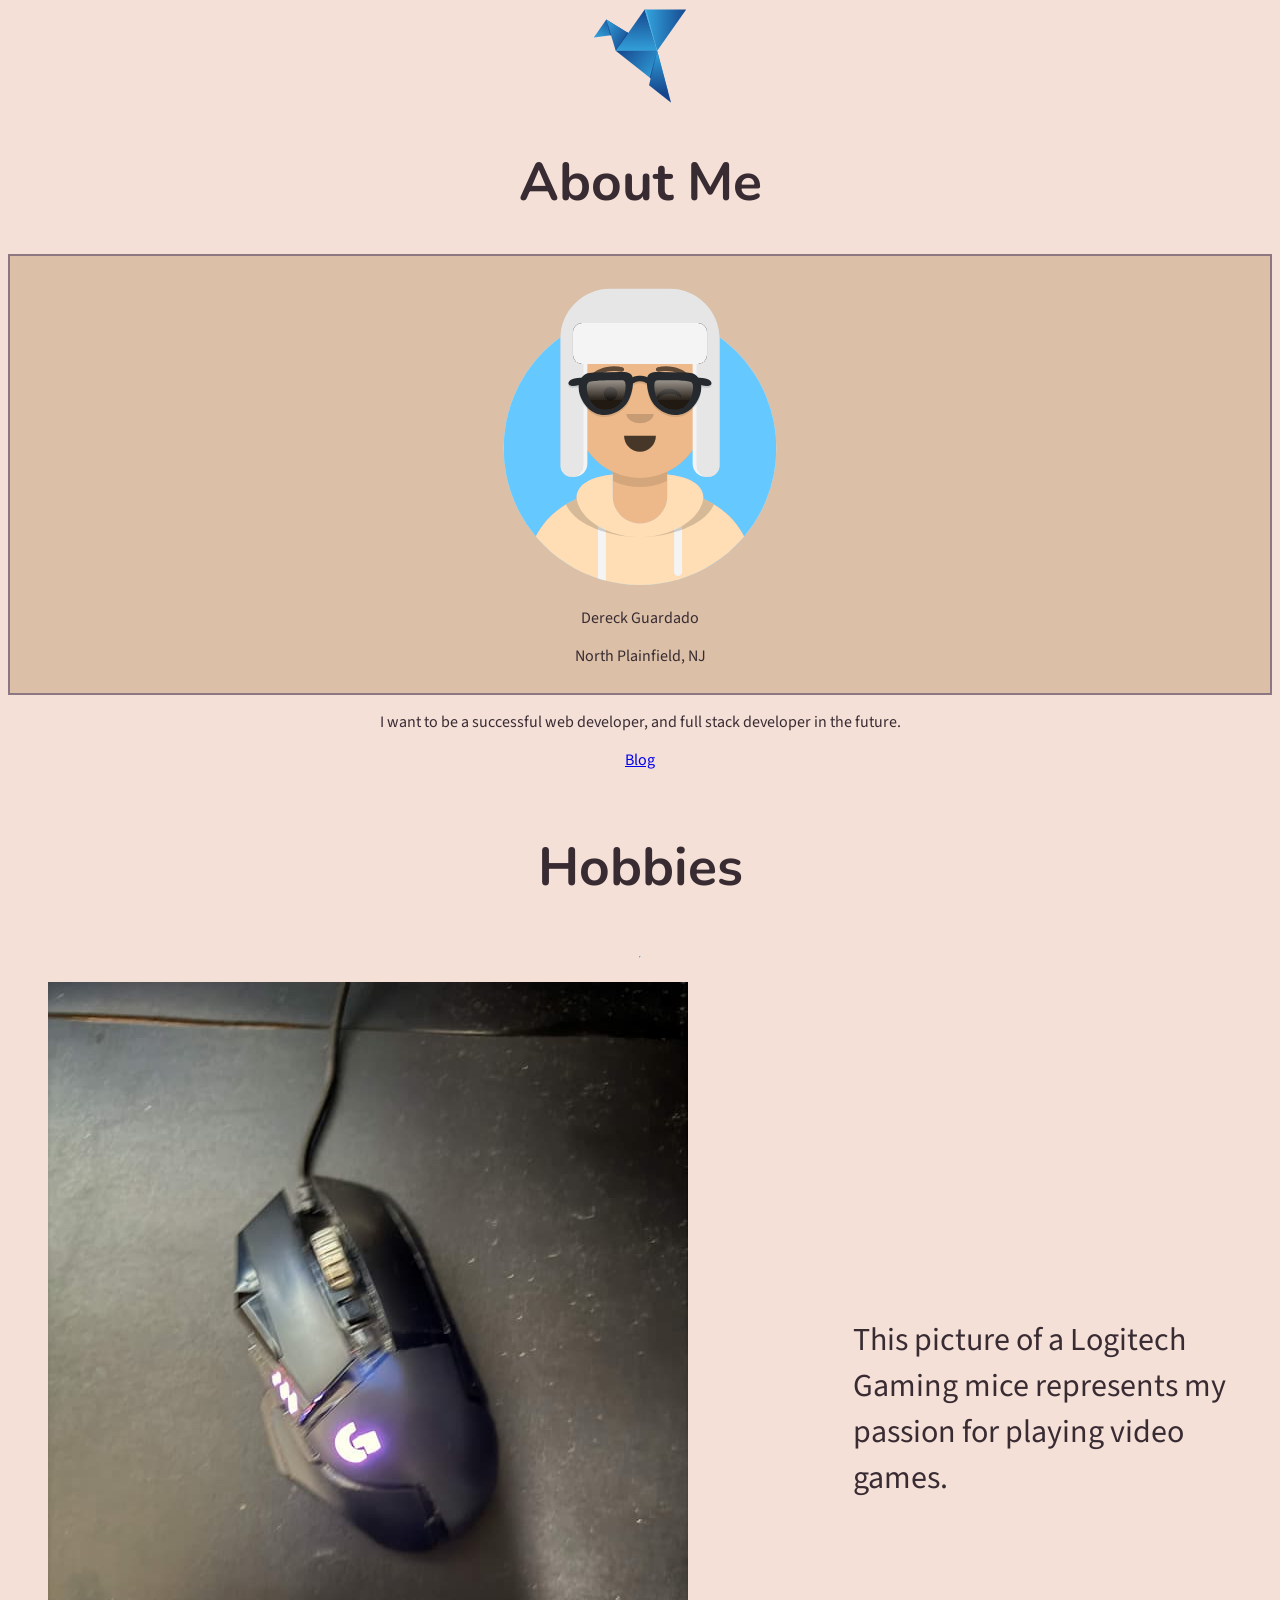
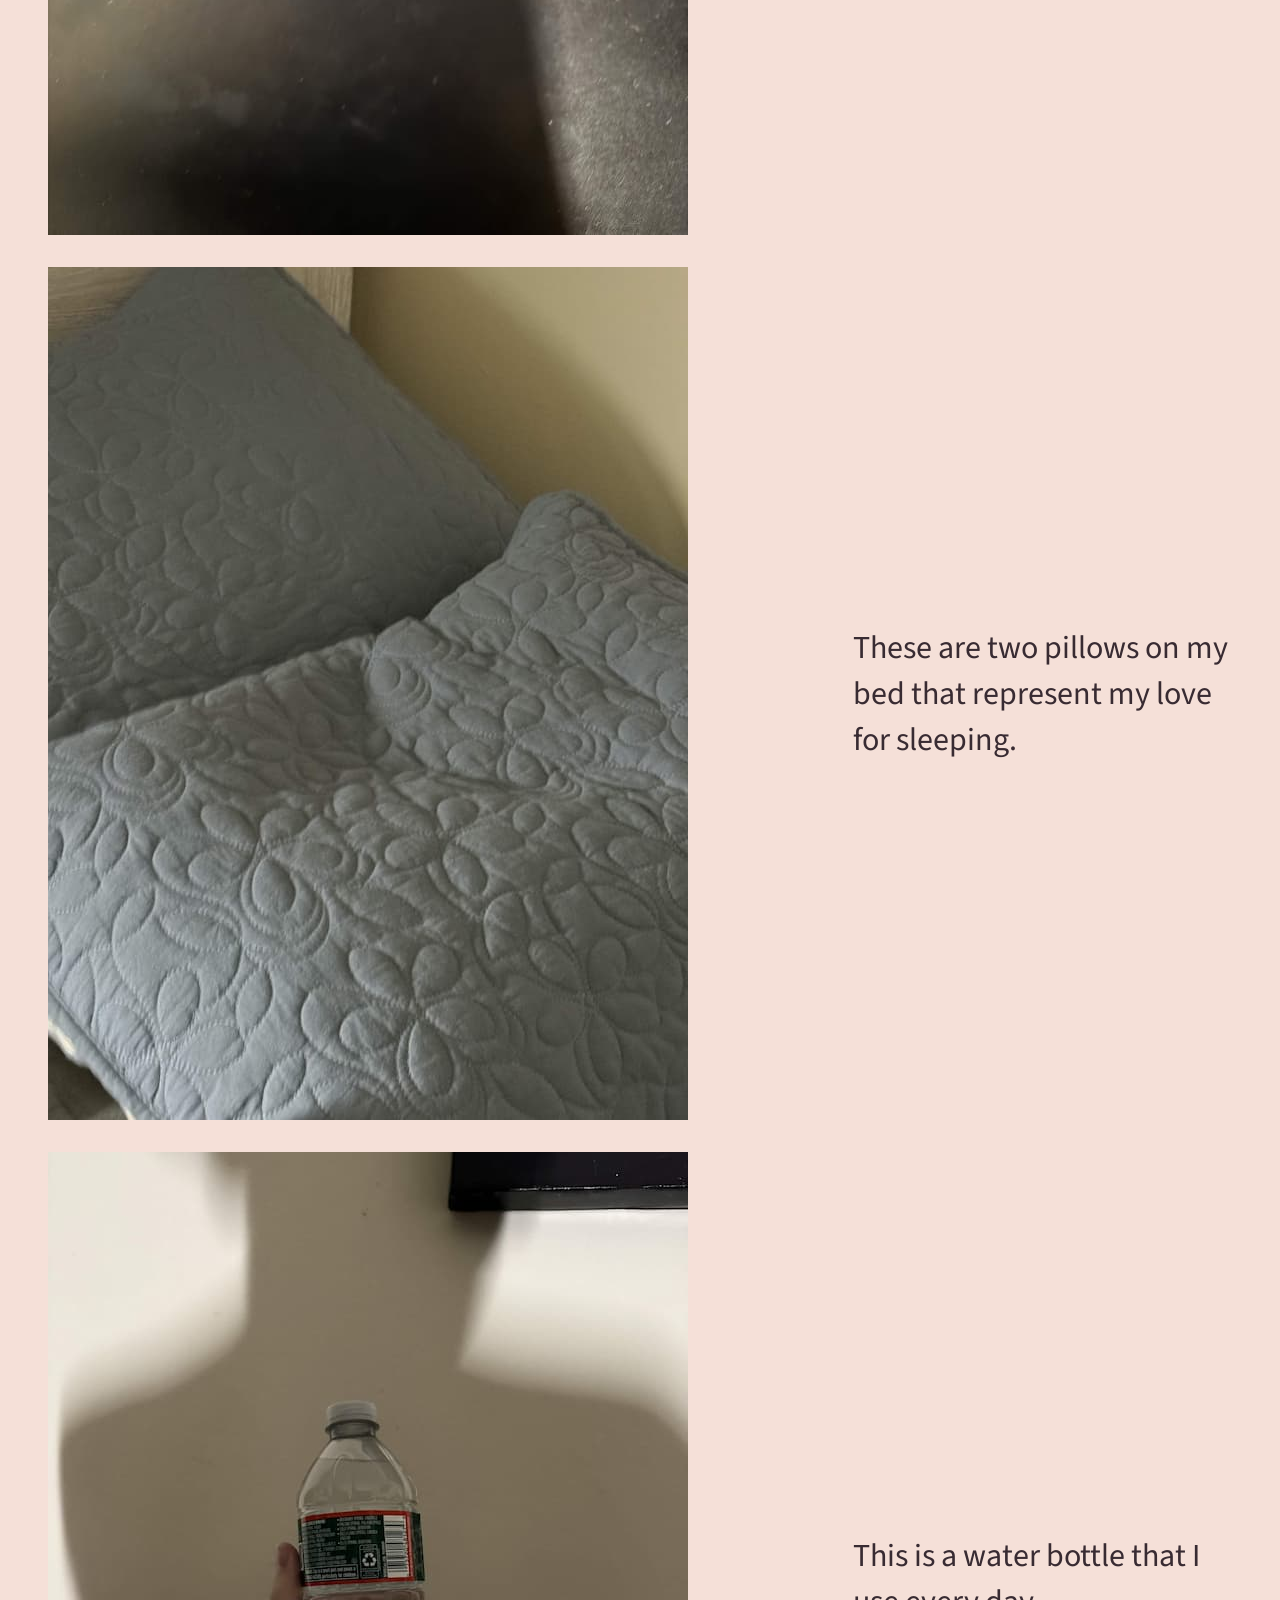
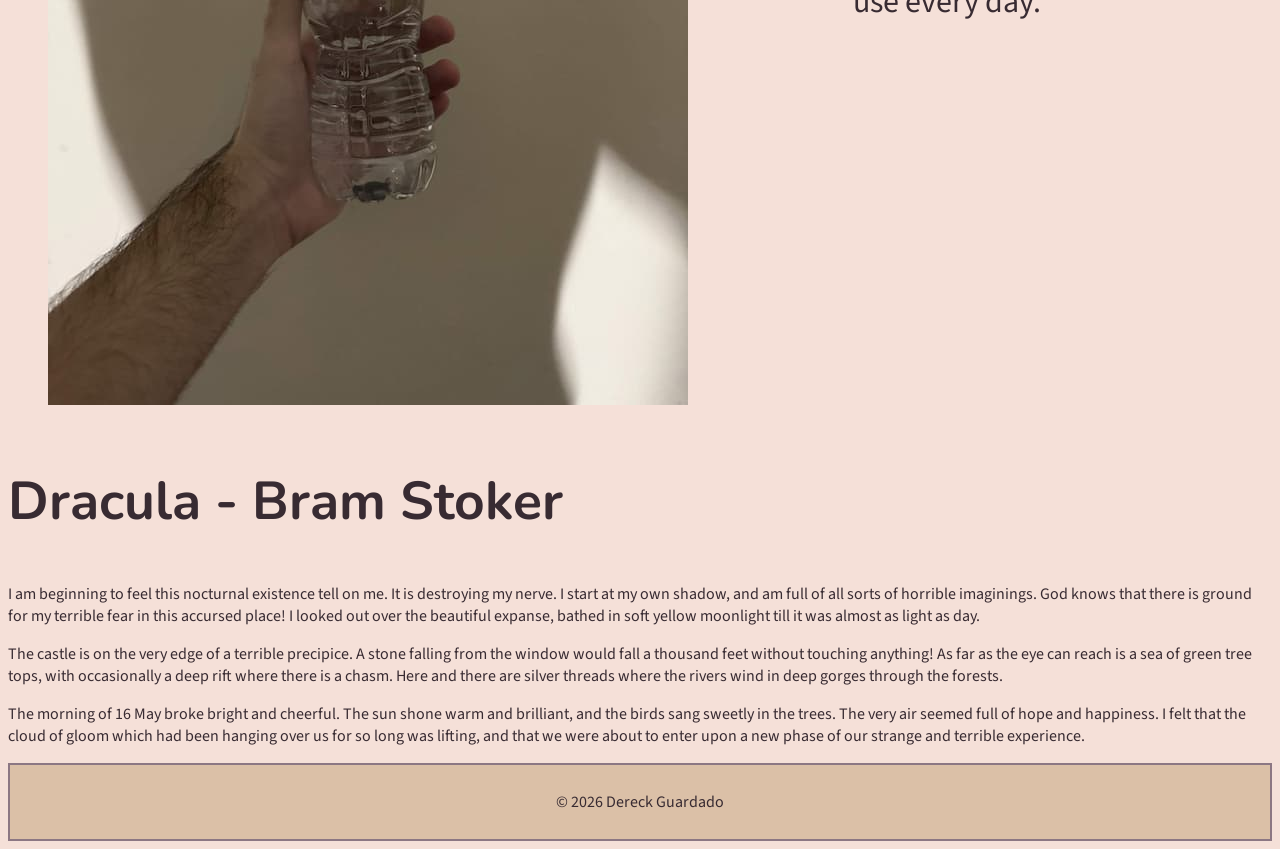
==== index.html @ 28b00887 "centering media" ====
<!doctype html>
<html lang="en">
  <head>
    <meta charset="UTF-8" />
    <meta name="viewport" content="width=device-width, initial-scale=1.0" />
    <title>About Me</title>
    <link rel="preconnect" href="https://fonts.googleapis.com" />
    <link rel="preconnect" href="https://fonts.gstatic.com" crossorigin />
    <link href="https://fonts.googleapis.com/css2?family=Nunito:ital,wght@0,200..1000;1,200..1000&family=Source+Sans+3:ital,wght@0,200..900;1,200..900&display=swap" rel="stylesheet" />
    <link rel="stylesheet" href="./css/style.css" />
  </head>
  <body>
    <header>
      <img src="./img/blue-bird-logo-96.svg" alt="Blue origami logo" />
      <h1>About Me</h1>
    </header>
    <main>
      <section id="hero">
        <div>
          <img src="./img/avataaars.svg" alt="Avatar picture of me" />
          <p>Dereck Guardado</p>
          <p>North Plainfield, NJ</p>
        </div>
      </section>
      <section id="bio">
        <div>
          <p>I want to be a successful web developer, and full stack developer in the future.</p>
          <p><a href="#">Blog</a></p>
        </div>
      </section>
      <section id="hobbies">
        <h2>Hobbies</h2>
        <hr />
        <figure>
          <img src="/img/gaming-mice-640w.jpg" alt="Gaming mice" />
          <figcaption>This picture of a Logitech Gaming mice represents my passion for playing video games.</figcaption>
        </figure>
        <figure>
          <img src="/img/two-pillows-640w.jpg" alt="Two pillows" />
          <figcaption>These are two pillows on my bed that represent my love for sleeping.</figcaption>
        </figure>
        <figure>
          <img src="/img/water-bottle-640w.jpg" alt="Water bottle" />
          <figcaption>This is a water bottle that I use every day.</figcaption>
        </figure>
      </section>
      <section>
        <h2>Dracula - Bram Stoker</h2>
        <article>
          <div>
            <p>I am beginning to feel this nocturnal existence tell on me. It is destroying my nerve. I start at my own shadow, and am full of all sorts of horrible imaginings. God knows that there is ground for my terrible fear in this accursed place! I looked out over the beautiful expanse, bathed in soft yellow moonlight till it was almost as light as day.</p>

            <p>The castle is on the very edge of a terrible precipice. A stone falling from the window would fall a thousand feet without touching anything! As far as the eye can reach is a sea of green tree tops, with occasionally a deep rift where there is a chasm. Here and there are silver threads where the rivers wind in deep gorges through the forests.</p>

            <p>The morning of 16 May broke bright and cheerful. The sun shone warm and brilliant, and the birds sang sweetly in the trees. The very air seemed full of hope and happiness. I felt that the cloud of gloom which had been hanging over us for so long was lifting, and that we were about to enter upon a new phase of our strange and terrible experience.</p>
          </div>
        </article>
      </section>
    </main>
    <footer>
      <p>&copy; 2026 Dereck Guardado</p>
    </footer>
  </body>
</html>
---- css/style.css ----
body {
  font-family: "Source Sans 3", sans-serif;
  background-color: #f5e0d8;
  color: #382b32;
}

h1,
h2,
h3,
h4,
h5,
h6 {
  font-family: "Nunito", sans-serif;
  font-size: 40pt;
}

header {
  text-align: center;
}

#hero,
footer {
  text-align: center;
  background-color: #dbc0a7;
  padding: 10px;
  border: 2px solid #8c7783;
}

#hero img {
  width: 300px;
}

#bio {
  text-align: center;
}

#hobbies {
  display: flex;
  flex-direction: column;
  align-items: center;
}

@media screen and (min-width: 60em) {
  figure {
    display: grid;
    grid-template-columns: 2fr 1fr;
  }

  figcaption {
    display: flex;
    justify-content: center;
    align-items: center;
    font-size: 2rem;
    margin-left: 1rem;
  }

  #lit {
    max-width: 100%;
    columns: 40rem;
  }
}
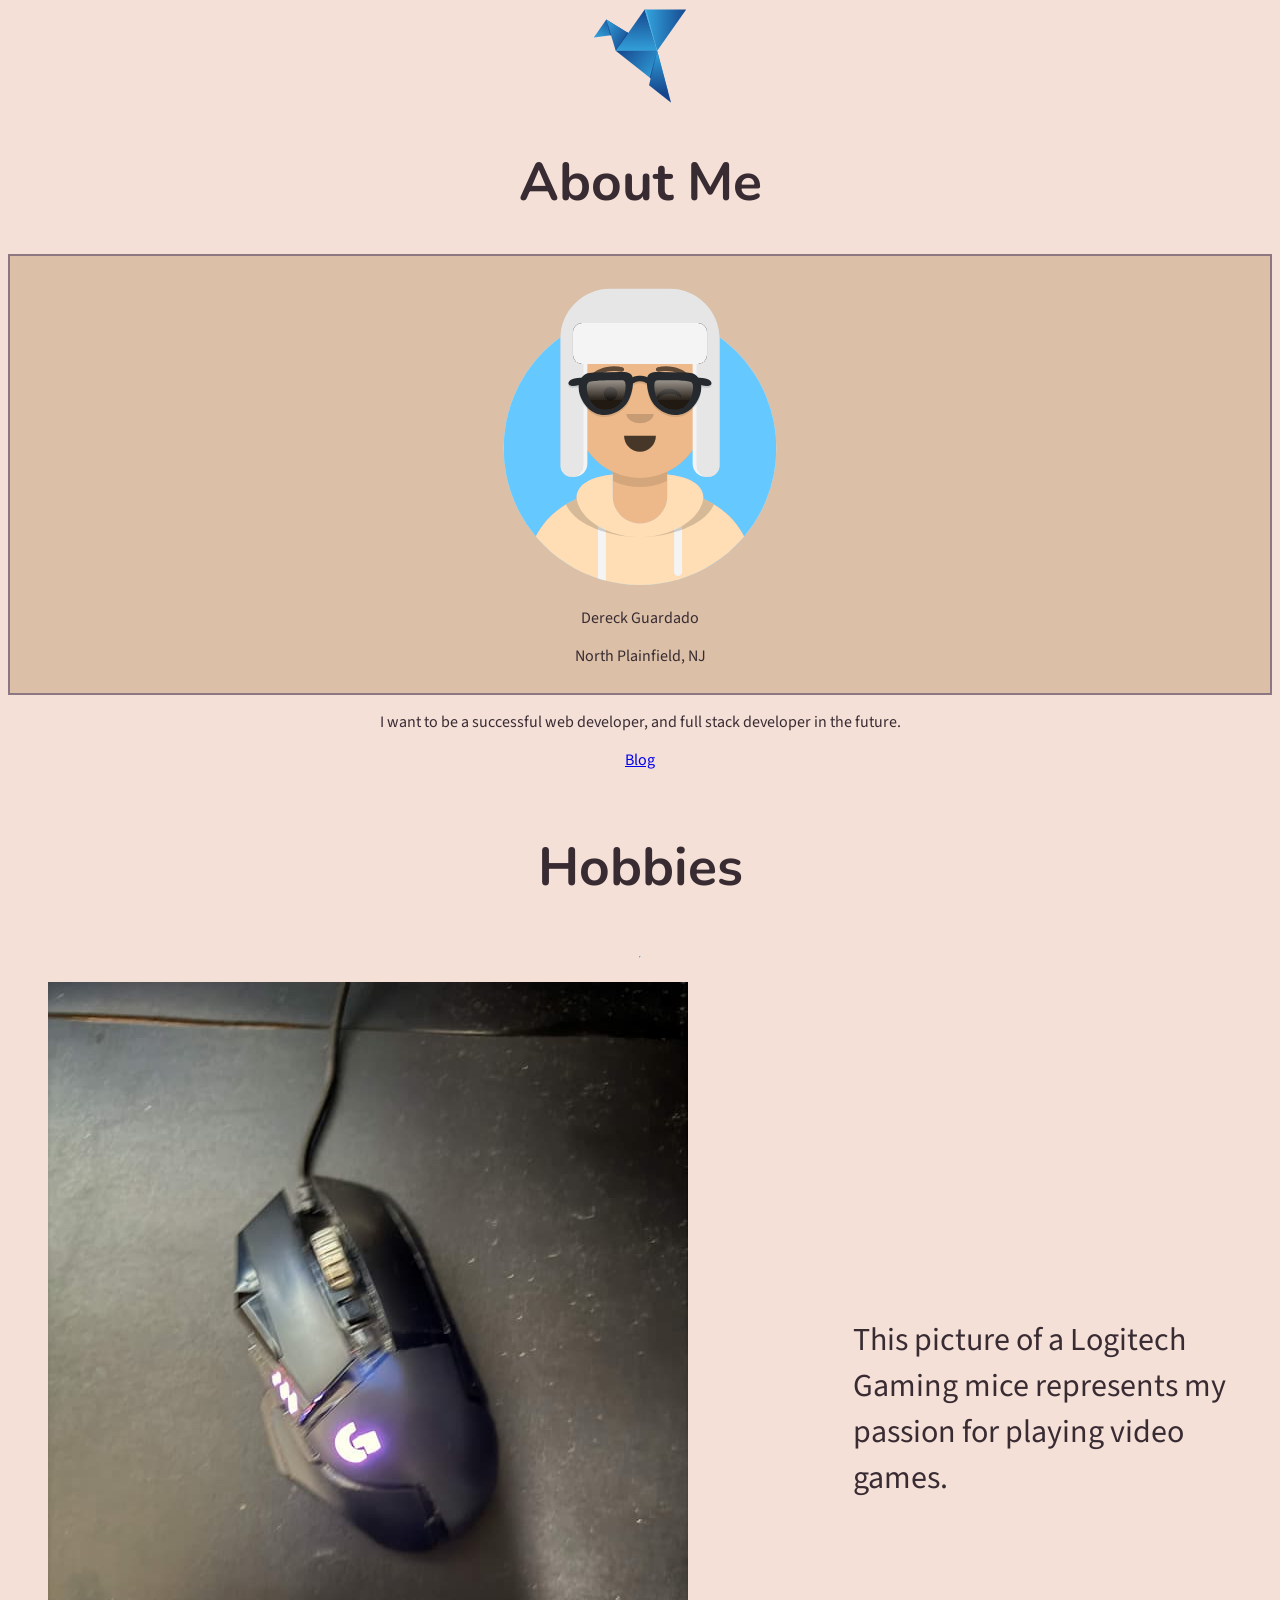
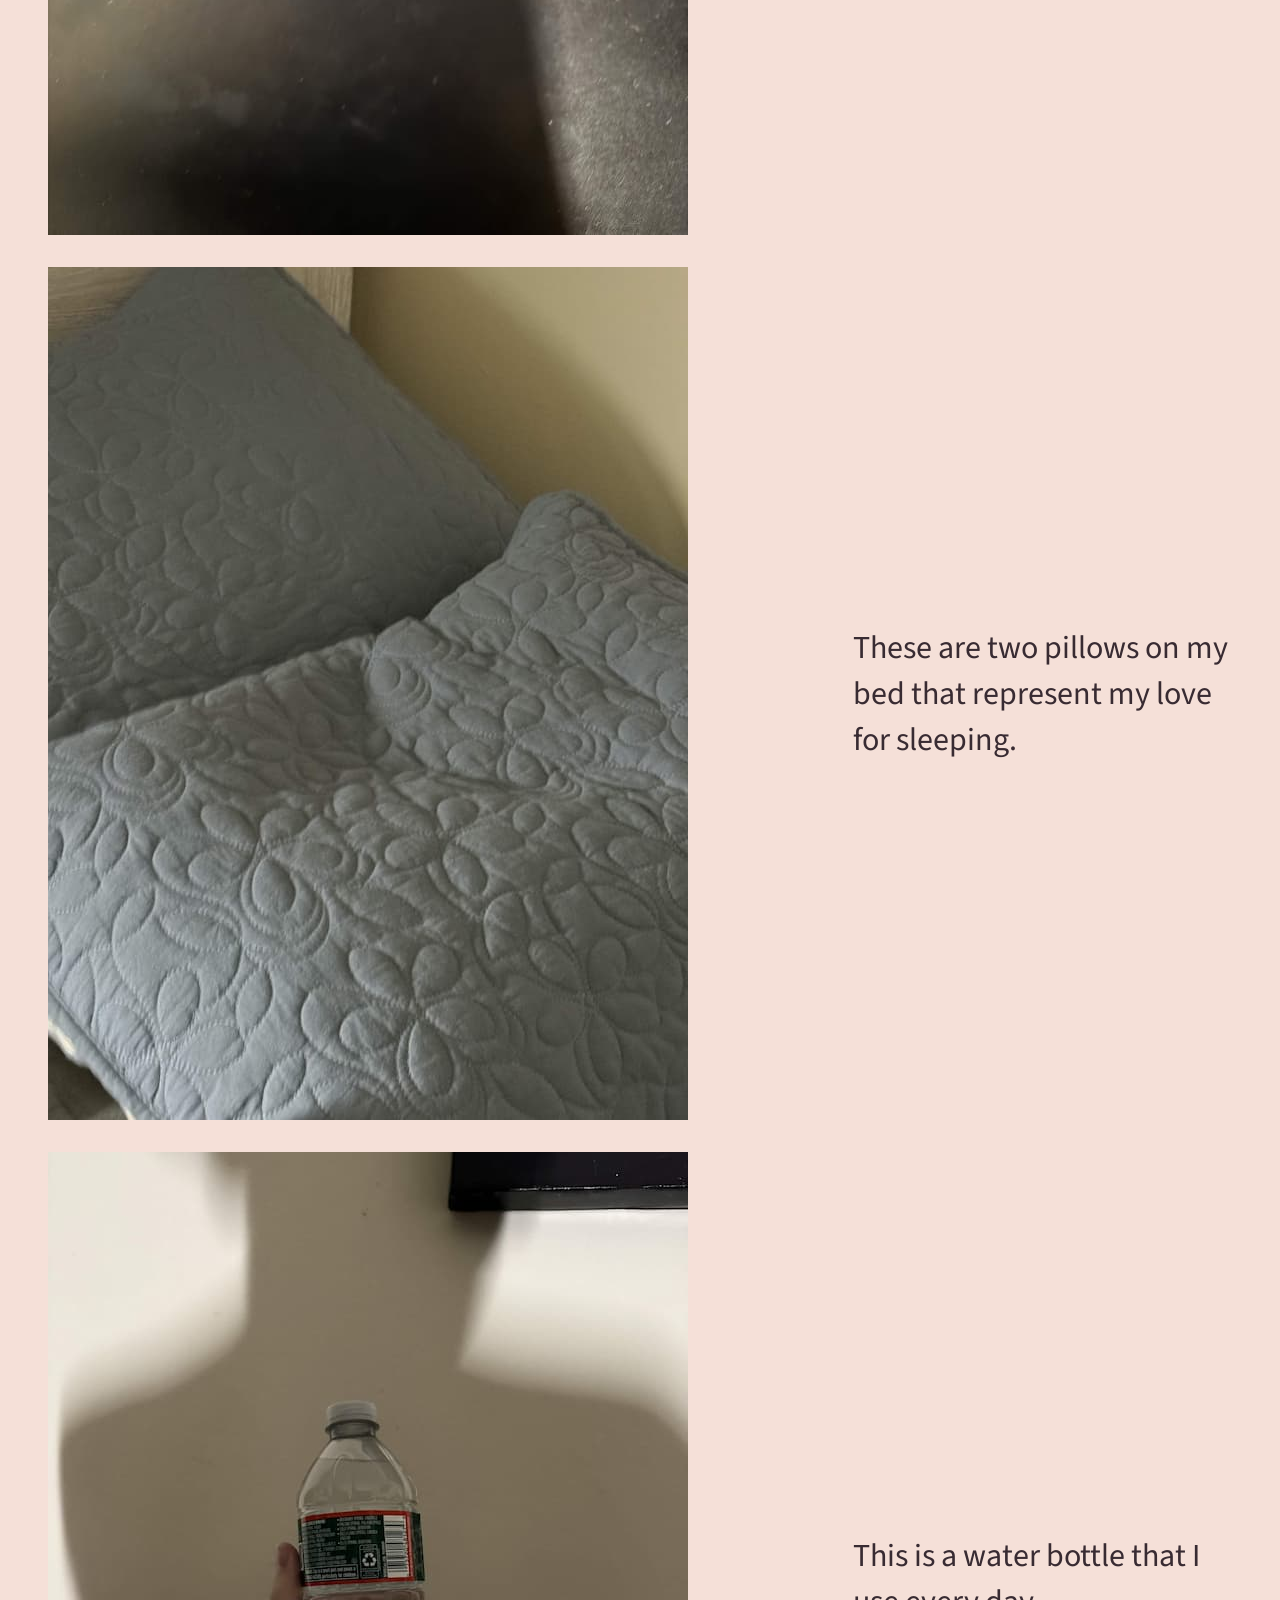
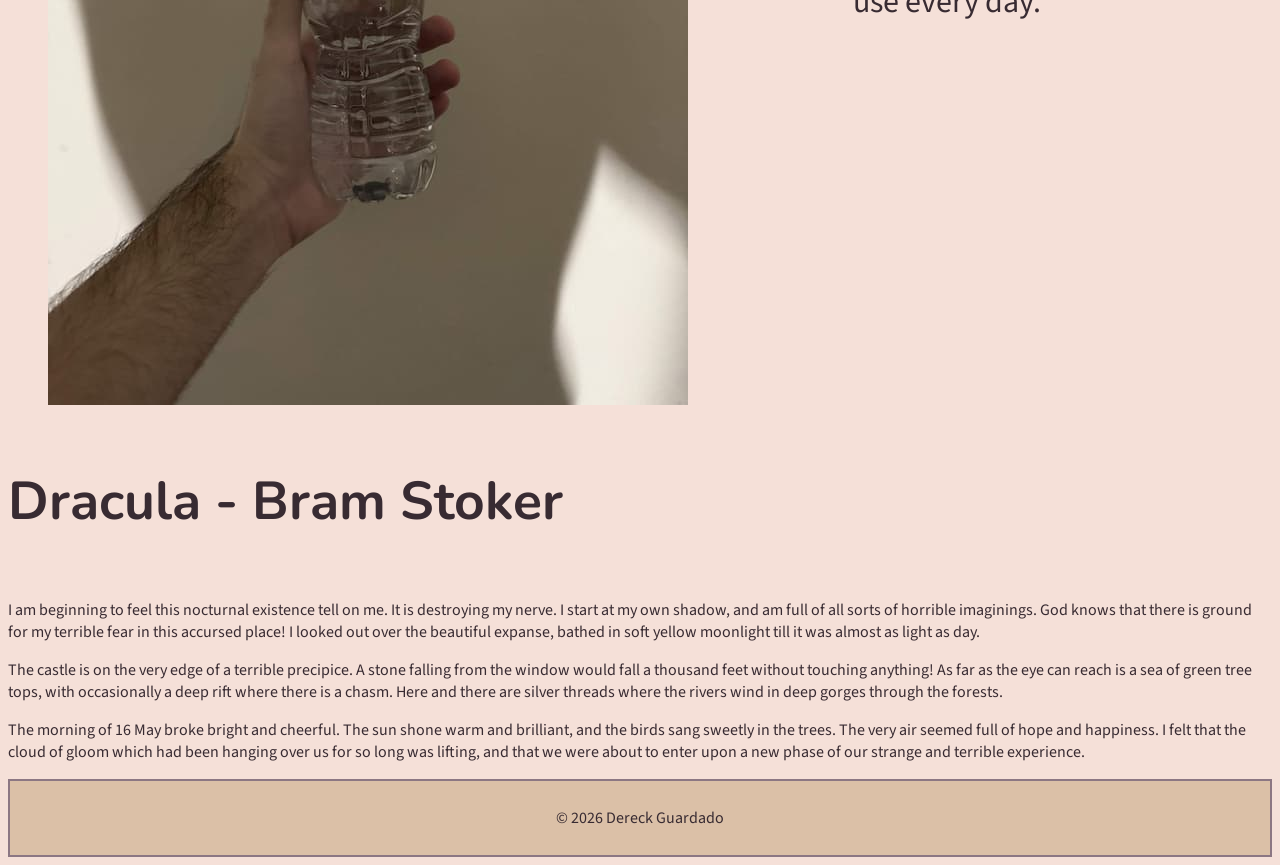
==== commit da8d6091: "gallery complete" ====
--- a/index.html
+++ b/index.html
@@ -47,7 +47,7 @@
       <section>
         <h2>Dracula - Bram Stoker</h2>
         <article>
-          <div>
+          <div id="lit">
             <p>I am beginning to feel this nocturnal existence tell on me. It is destroying my nerve. I start at my own shadow, and am full of all sorts of horrible imaginings. God knows that there is ground for my terrible fear in this accursed place! I looked out over the beautiful expanse, bathed in soft yellow moonlight till it was almost as light as day.</p>
 
             <p>The castle is on the very edge of a terrible precipice. A stone falling from the window would fall a thousand feet without touching anything! As far as the eye can reach is a sea of green tree tops, with occasionally a deep rift where there is a chasm. Here and there are silver threads where the rivers wind in deep gorges through the forests.</p>
--- a/css/style.css
+++ b/css/style.css
@@ -59,3 +59,22 @@
     columns: 40rem;
   }
 }
+
+@media screen and (min-width: 100em) {
+  #gallery {
+    display: grid;
+    grid-template-columns: 1fr 1fr 1fr;
+  }
+
+  #gallery h2 {
+    grid-column: 1 / -1;
+  }
+
+  #gallery hr {
+    display: none;
+  }
+
+  figure {
+    display: block;
+  }
+}
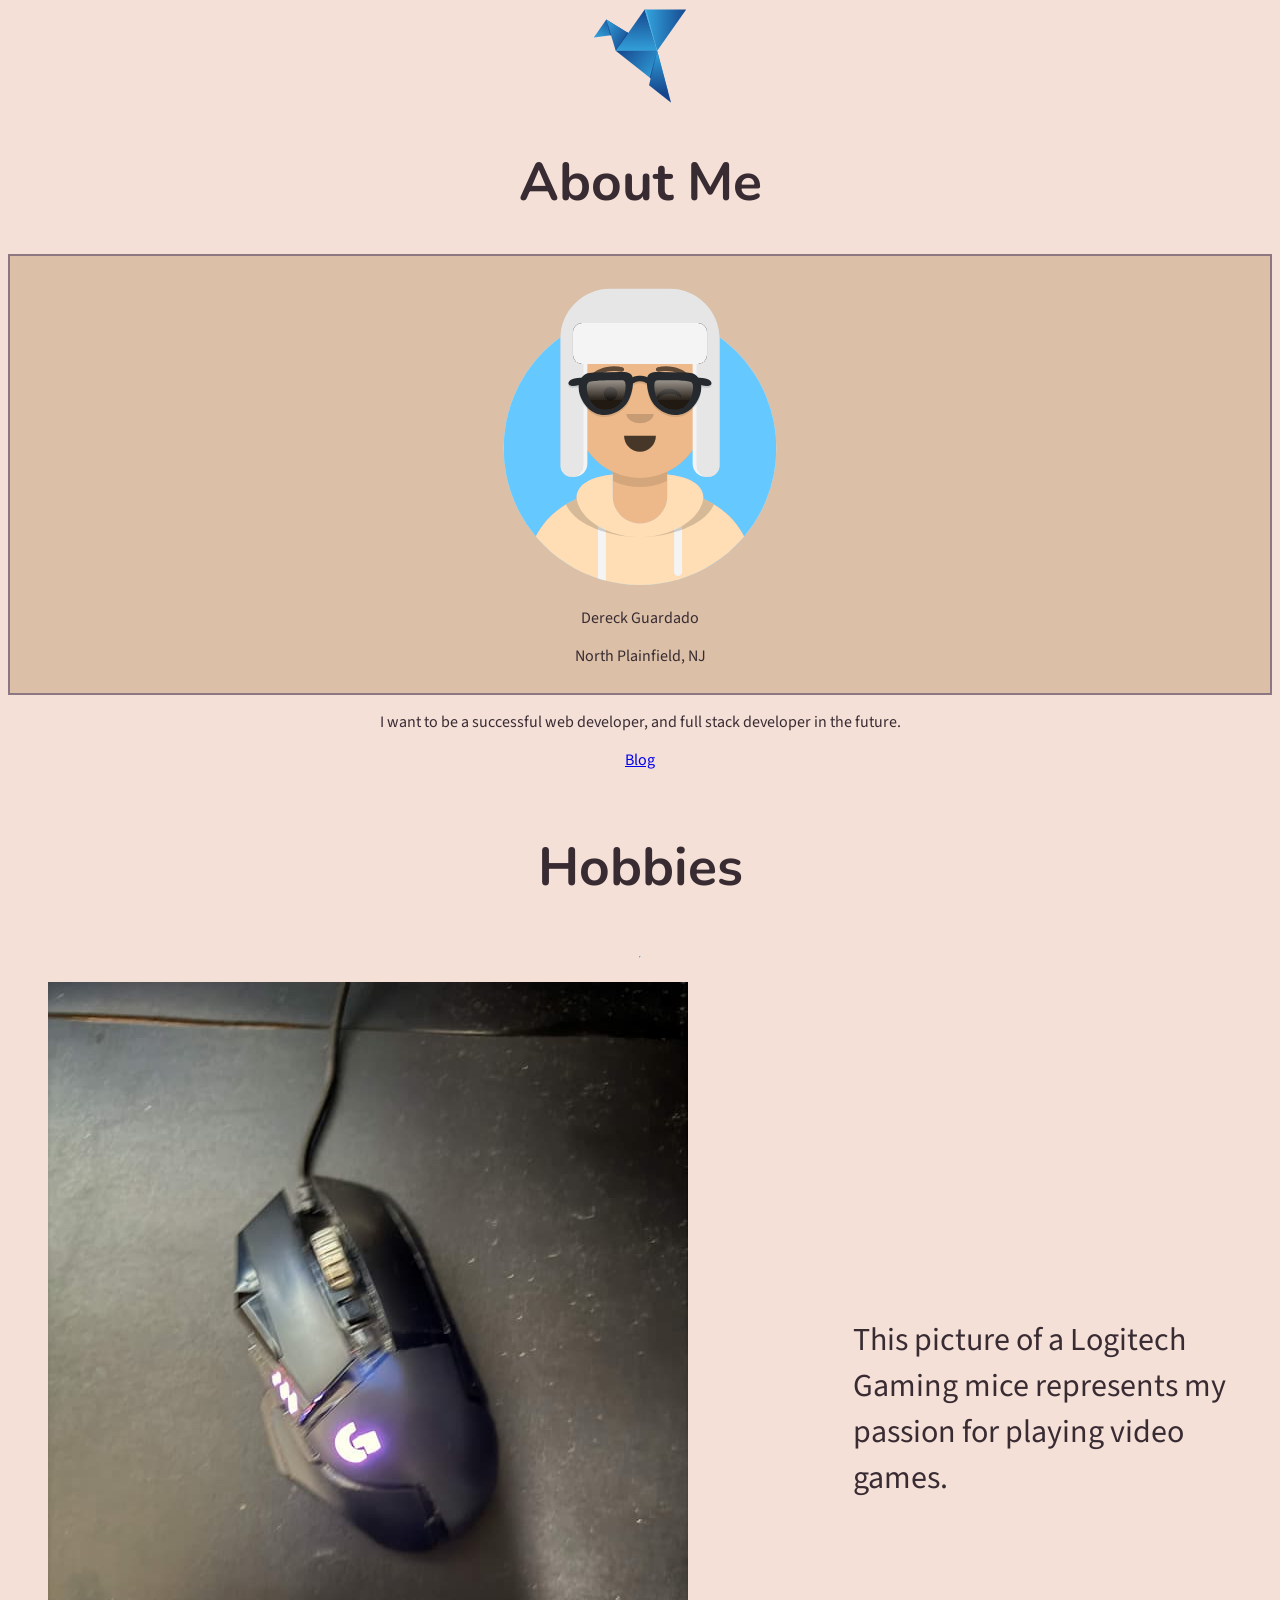
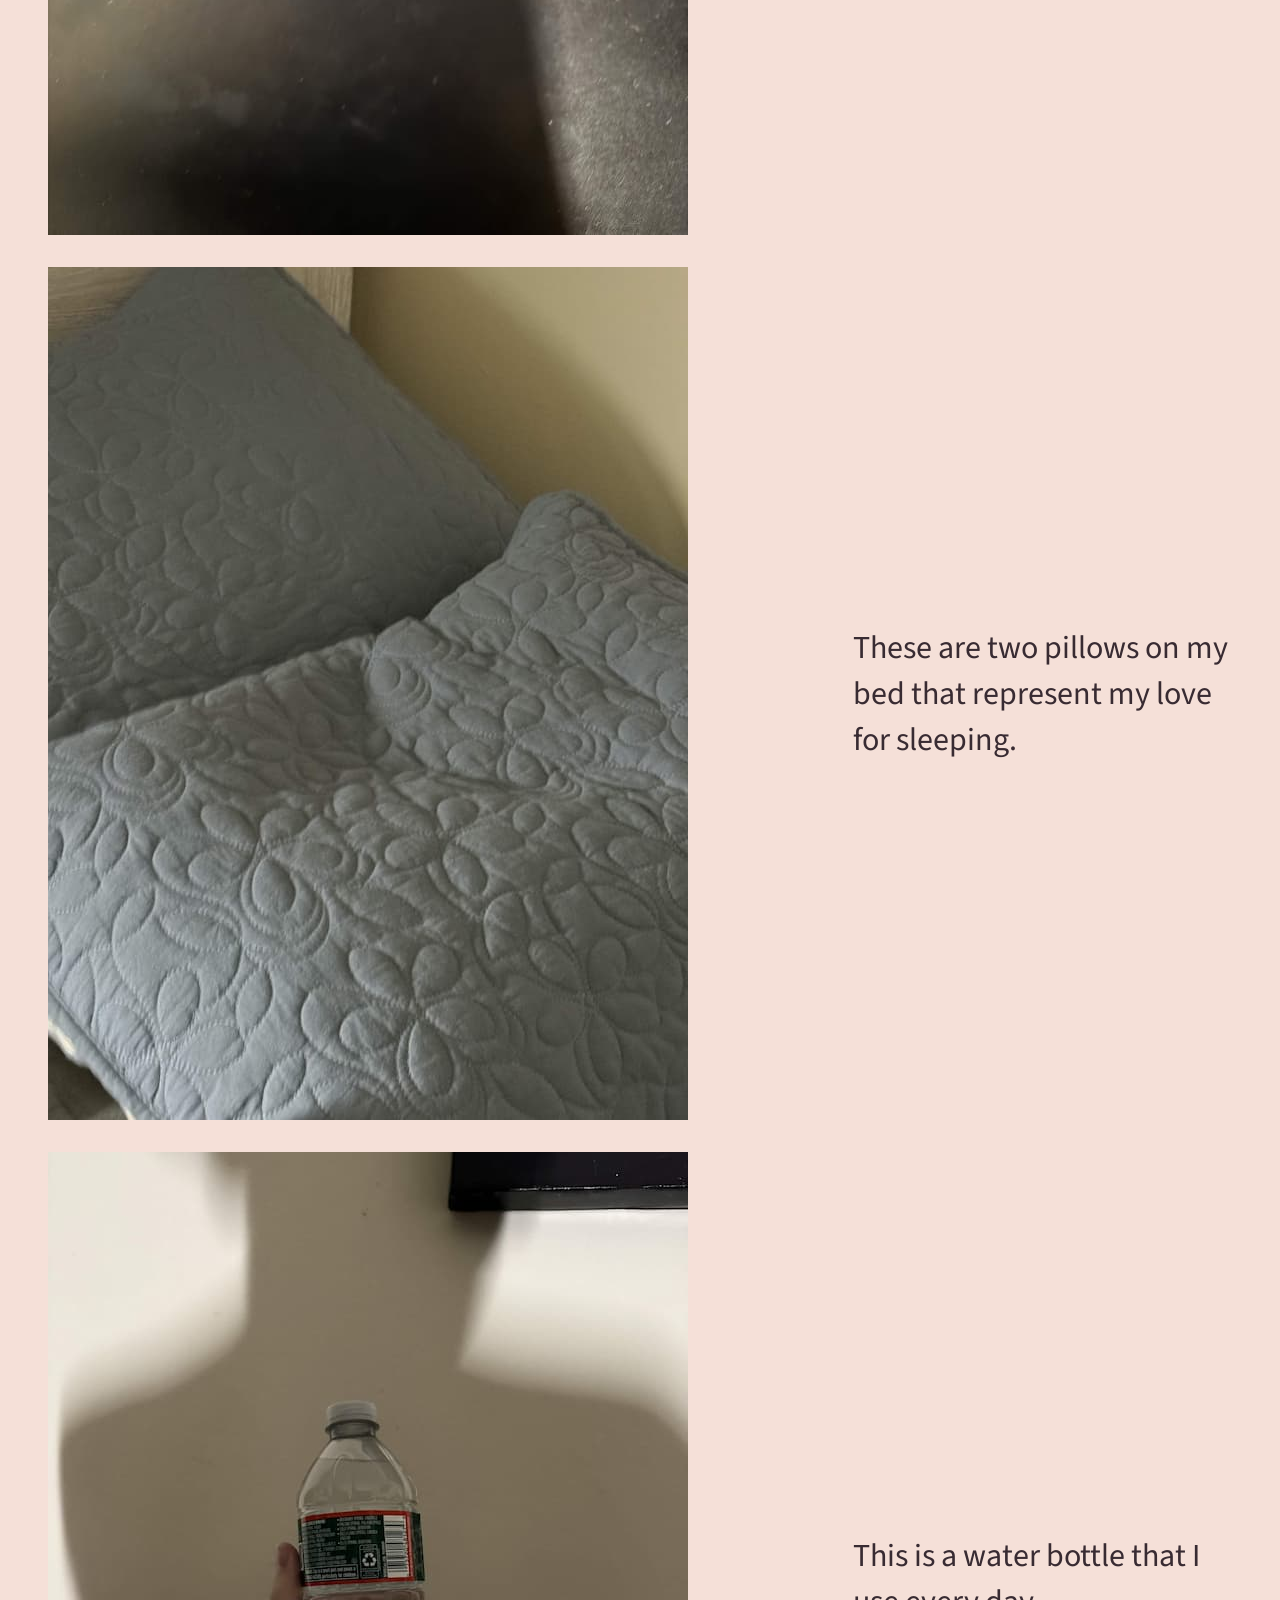
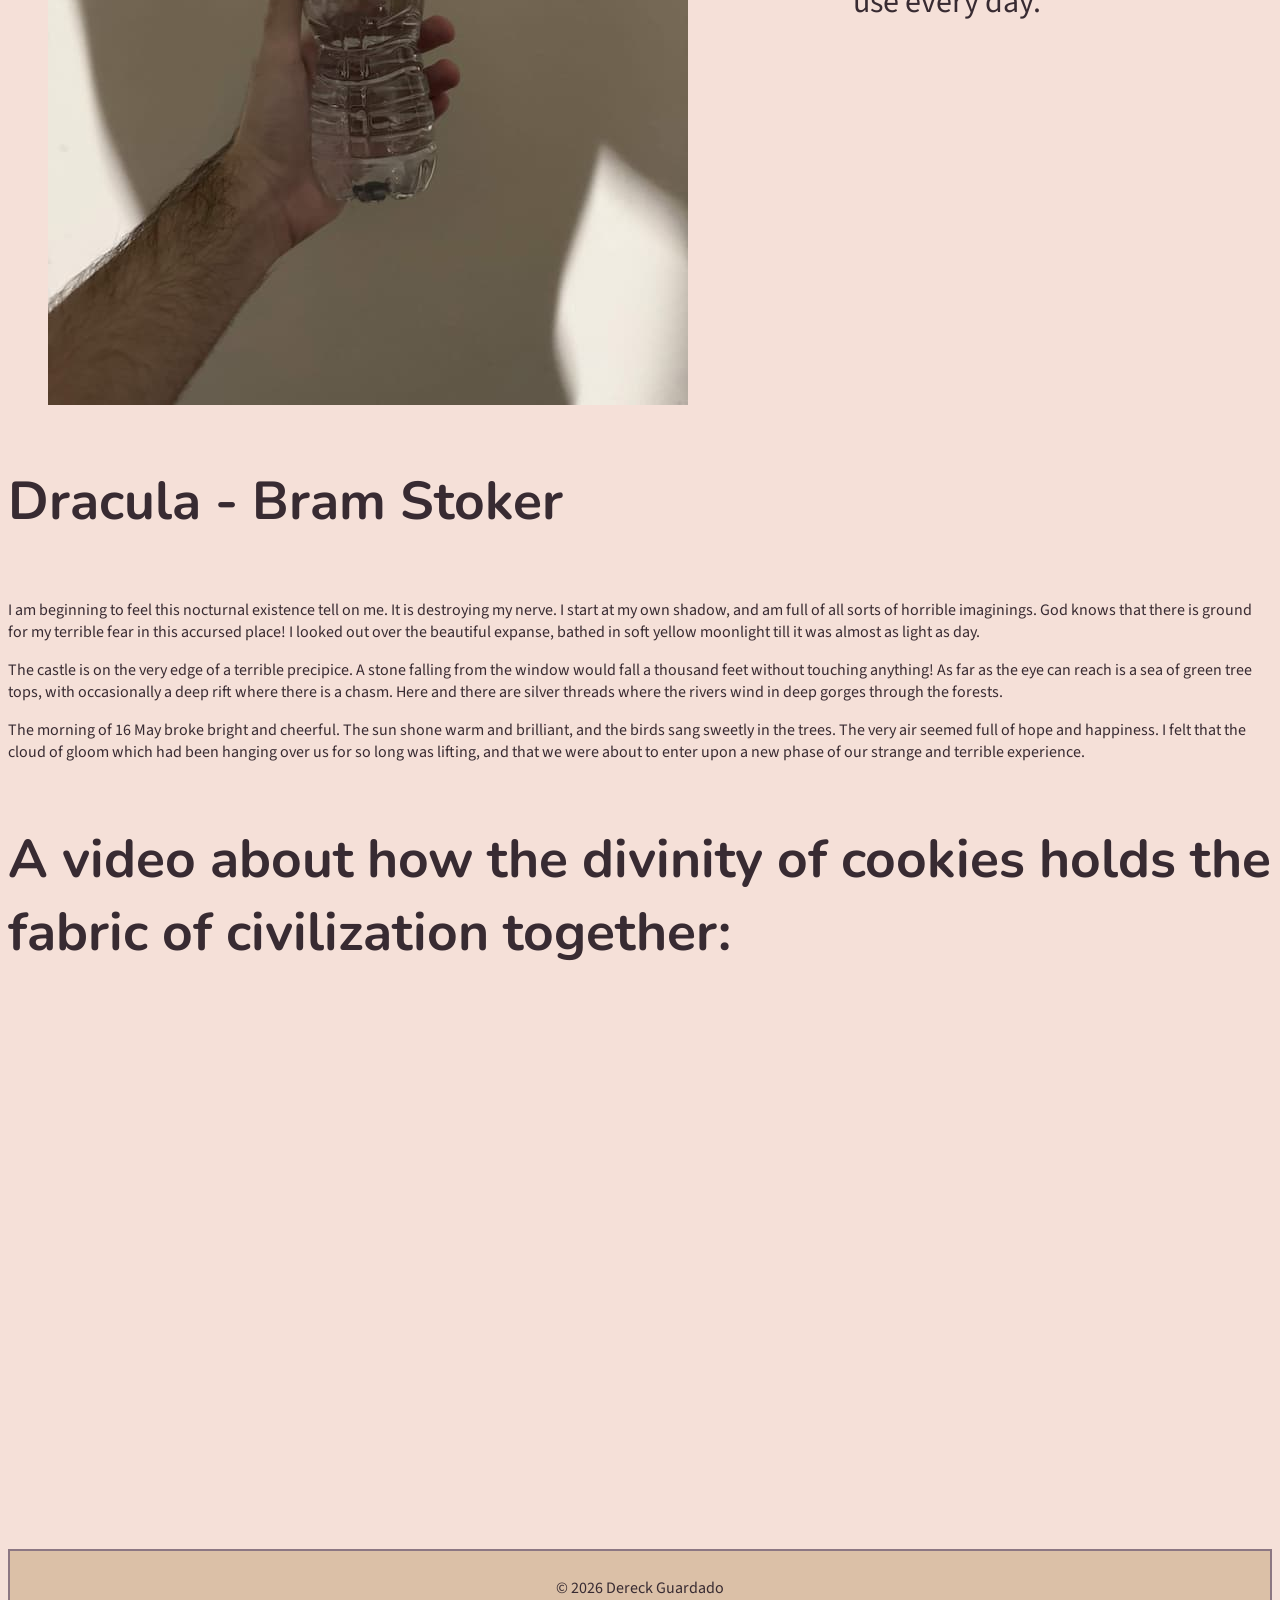
==== commit a4fd6733: "Adding an embedded video" ====
--- a/index.html
+++ b/index.html
@@ -56,6 +56,10 @@
           </div>
         </article>
       </section>
+      <section>
+        <h2>A video about how the divinity of cookies holds the fabric of civilization together:</h2>
+        <iframe id="myVideo" height="480" src="https://www.youtube.com/embed/bXhiKHjSNX0?si=Hxsd1xr41iRnlLEj" title="YouTube video player" frameborder="0" allow="accelerometer; autoplay; clipboard-write; encrypted-media; gyroscope; picture-in-picture; web-share" referrerpolicy="strict-origin-when-cross-origin" allowfullscreen></iframe>
+      </section>
     </main>
     <footer>
       <p>&copy; 2026 Dereck Guardado</p>
--- a/css/style.css
+++ b/css/style.css
@@ -78,3 +78,10 @@
     display: block;
   }
 }
+
+#myVideo {
+  width: 100%;
+  max-width: 720px;
+  display: block;
+  margin: 50px auto;
+}
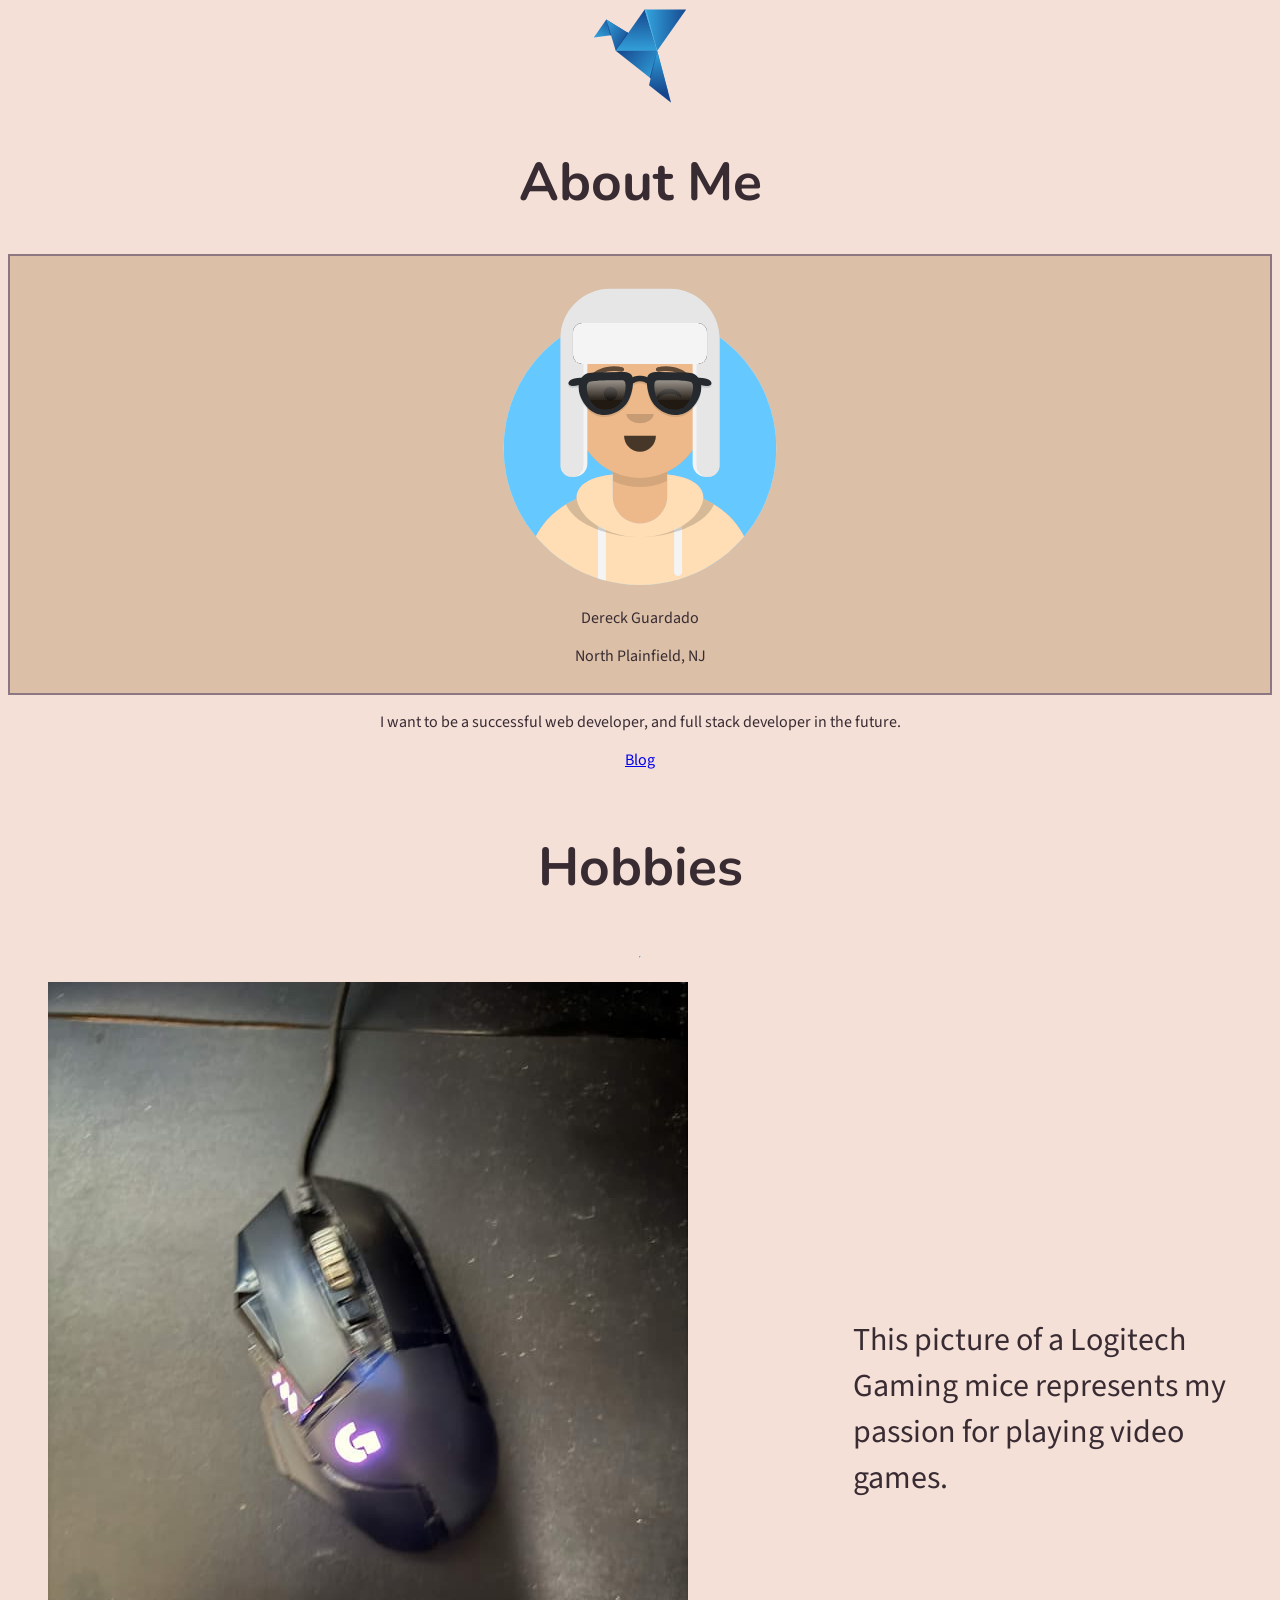
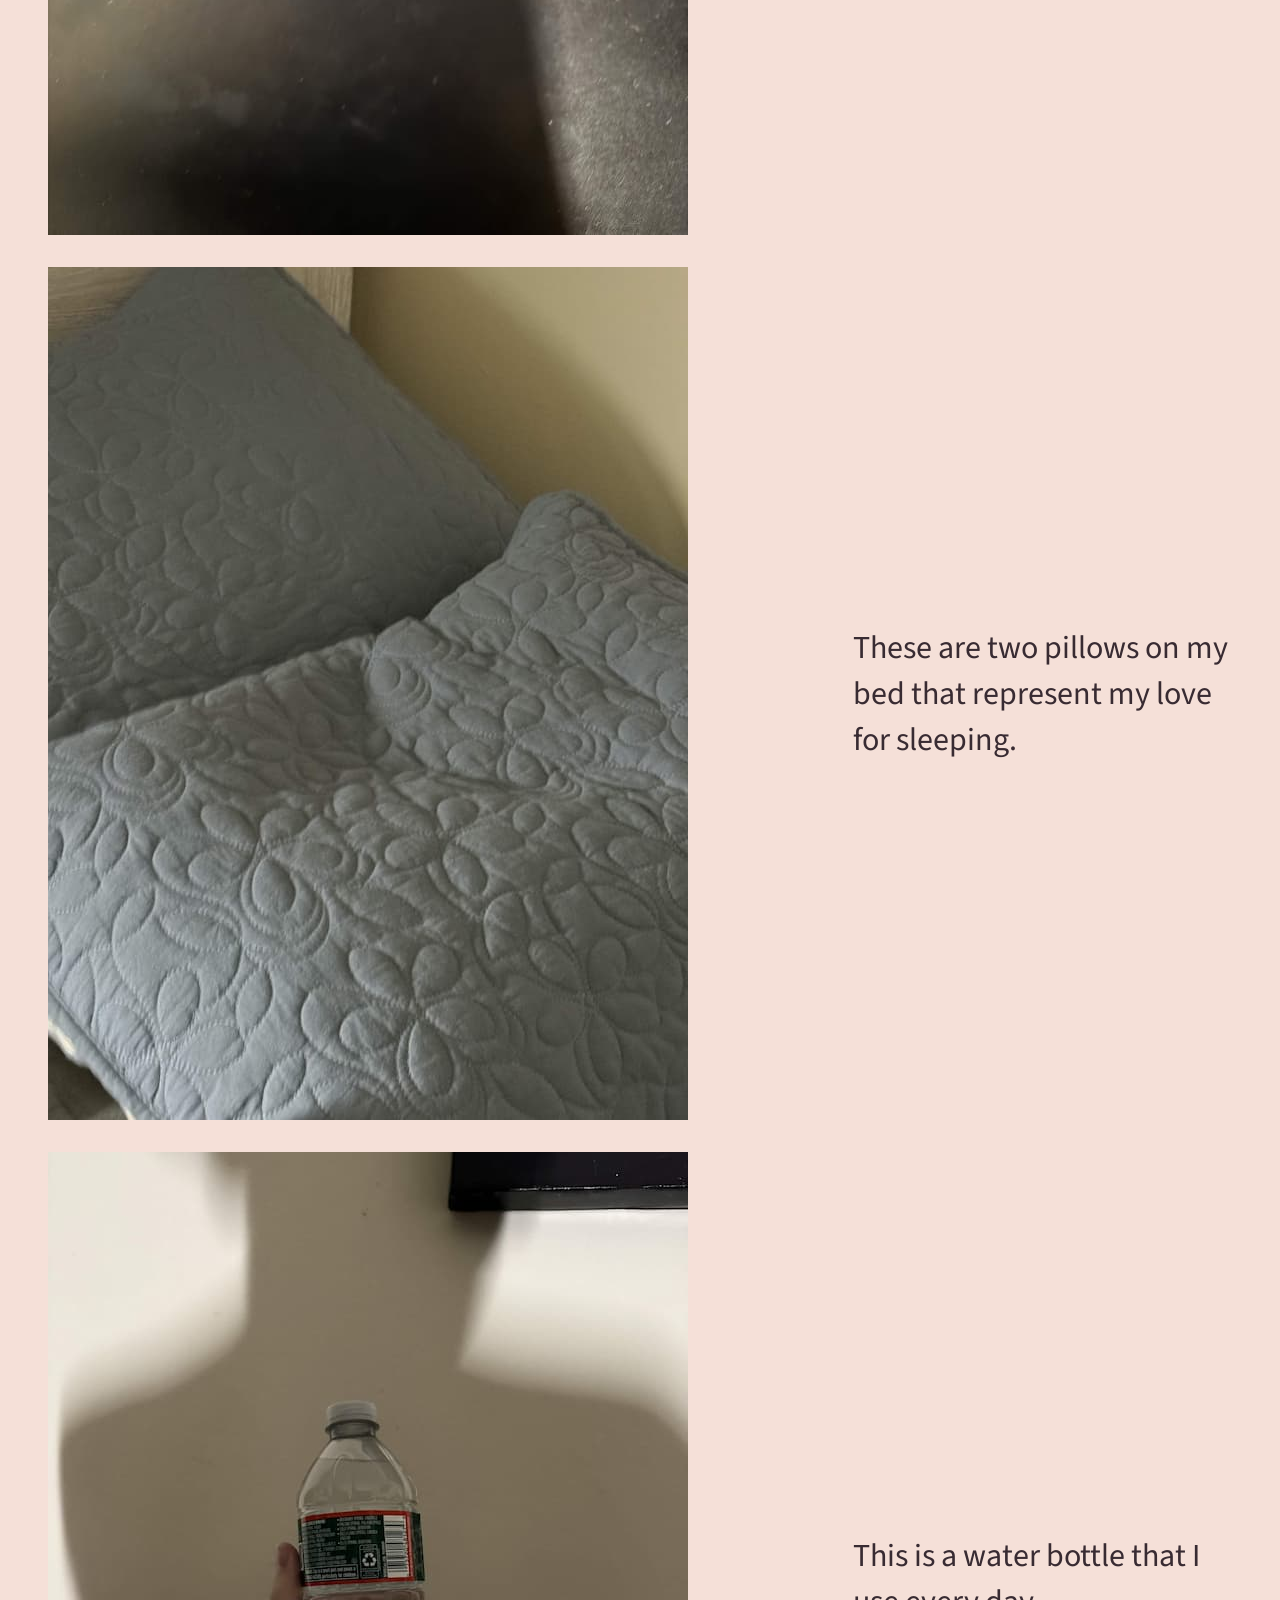
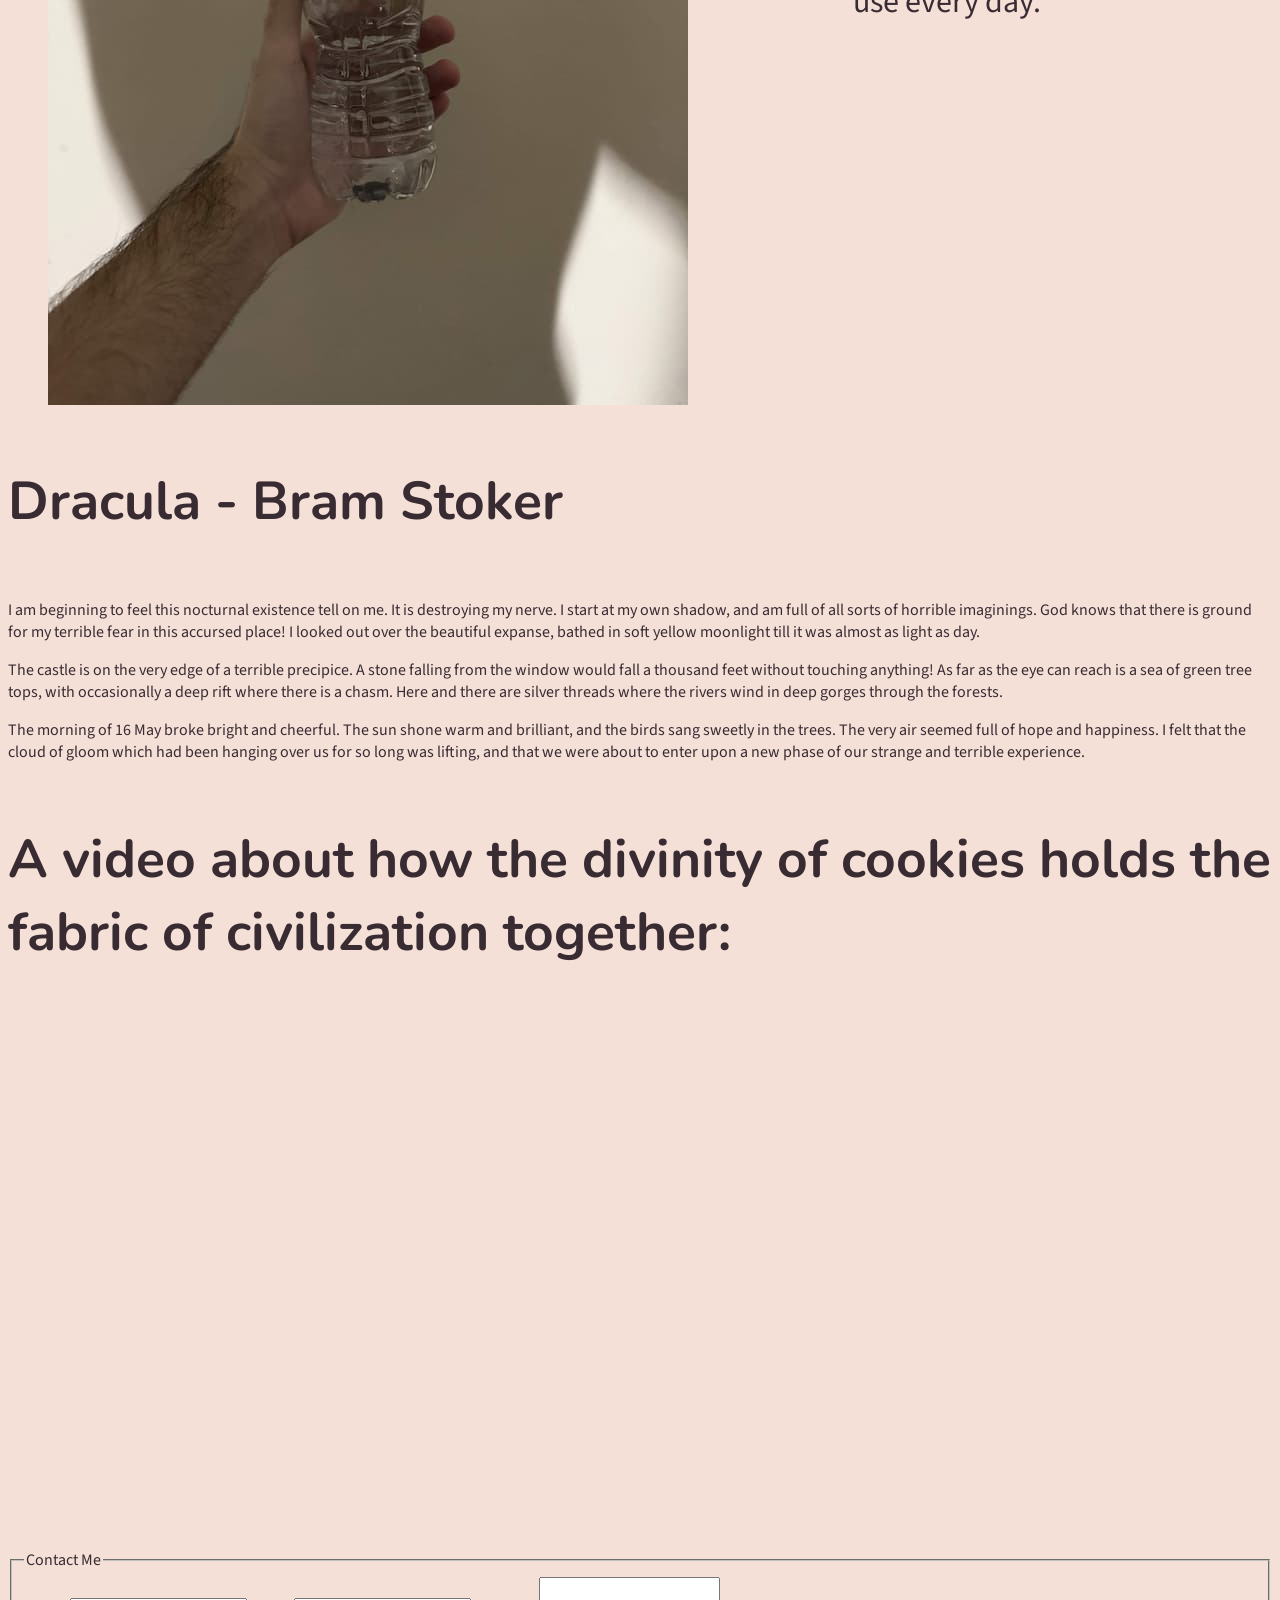
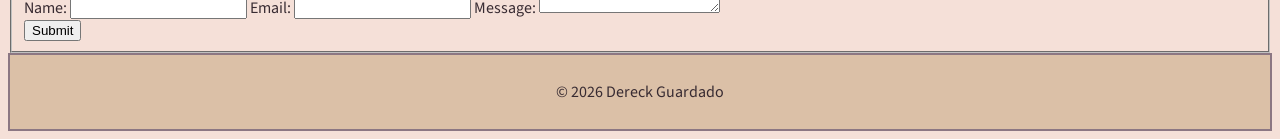
==== commit 6d1b4fbd: "We have a contact form now" ====
--- a/index.html
+++ b/index.html
@@ -32,15 +32,15 @@
         <h2>Hobbies</h2>
         <hr />
         <figure>
-          <img src="/img/gaming-mice-640w.jpg" alt="Gaming mice" />
+          <img src="img/gaming-mice-640w.jpg" alt="Gaming mice" />
           <figcaption>This picture of a Logitech Gaming mice represents my passion for playing video games.</figcaption>
         </figure>
         <figure>
-          <img src="/img/two-pillows-640w.jpg" alt="Two pillows" />
+          <img src="img/two-pillows-640w.jpg" alt="Two pillows" />
           <figcaption>These are two pillows on my bed that represent my love for sleeping.</figcaption>
         </figure>
         <figure>
-          <img src="/img/water-bottle-640w.jpg" alt="Water bottle" />
+          <img src="img/water-bottle-640w.jpg" alt="Water bottle" />
           <figcaption>This is a water bottle that I use every day.</figcaption>
         </figure>
       </section>
@@ -60,9 +60,28 @@
         <h2>A video about how the divinity of cookies holds the fabric of civilization together:</h2>
         <iframe id="myVideo" height="480" src="https://www.youtube.com/embed/bXhiKHjSNX0?si=Hxsd1xr41iRnlLEj" title="YouTube video player" frameborder="0" allow="accelerometer; autoplay; clipboard-write; encrypted-media; gyroscope; picture-in-picture; web-share" referrerpolicy="strict-origin-when-cross-origin" allowfullscreen></iframe>
       </section>
+      <section id="contact">
+        <form action="https://api.web3forms.com/submit" method="POST">
+          <input type="hidden" name="access_key" value="c70d1f5f-e988-41cb-ae3d-c59cc93df55a" />
+          <input type="hidden" name="subject" value="New message from my About Me page" />
+          <input type="hidden" name="redirect" value="https://rvcc-grid.github.io/fa26-about-me-sunakirin/thanks.html" />
+          <fieldset>
+            <legend>Contact Me</legend>
+            <label for="name">Name:</label>
+            <input type="text" id="name" name="name" required />
+            <label for="email">Email:</label>
+            <input type="email" id="email" name="email" required />
+            <label for="message">Message:</label>
+            <textarea id="message" name="message" required></textarea>
+            <div data-class="h-captcha" data-captcha="true"></div>
+            <button type="submit">Submit</button>
+          </fieldset>
+        </form>
+      </section>
     </main>
     <footer>
       <p>&copy; 2026 Dereck Guardado</p>
     </footer>
+    <script src="https://web3forms.com/client/script.js" async defer></script>
   </body>
 </html>
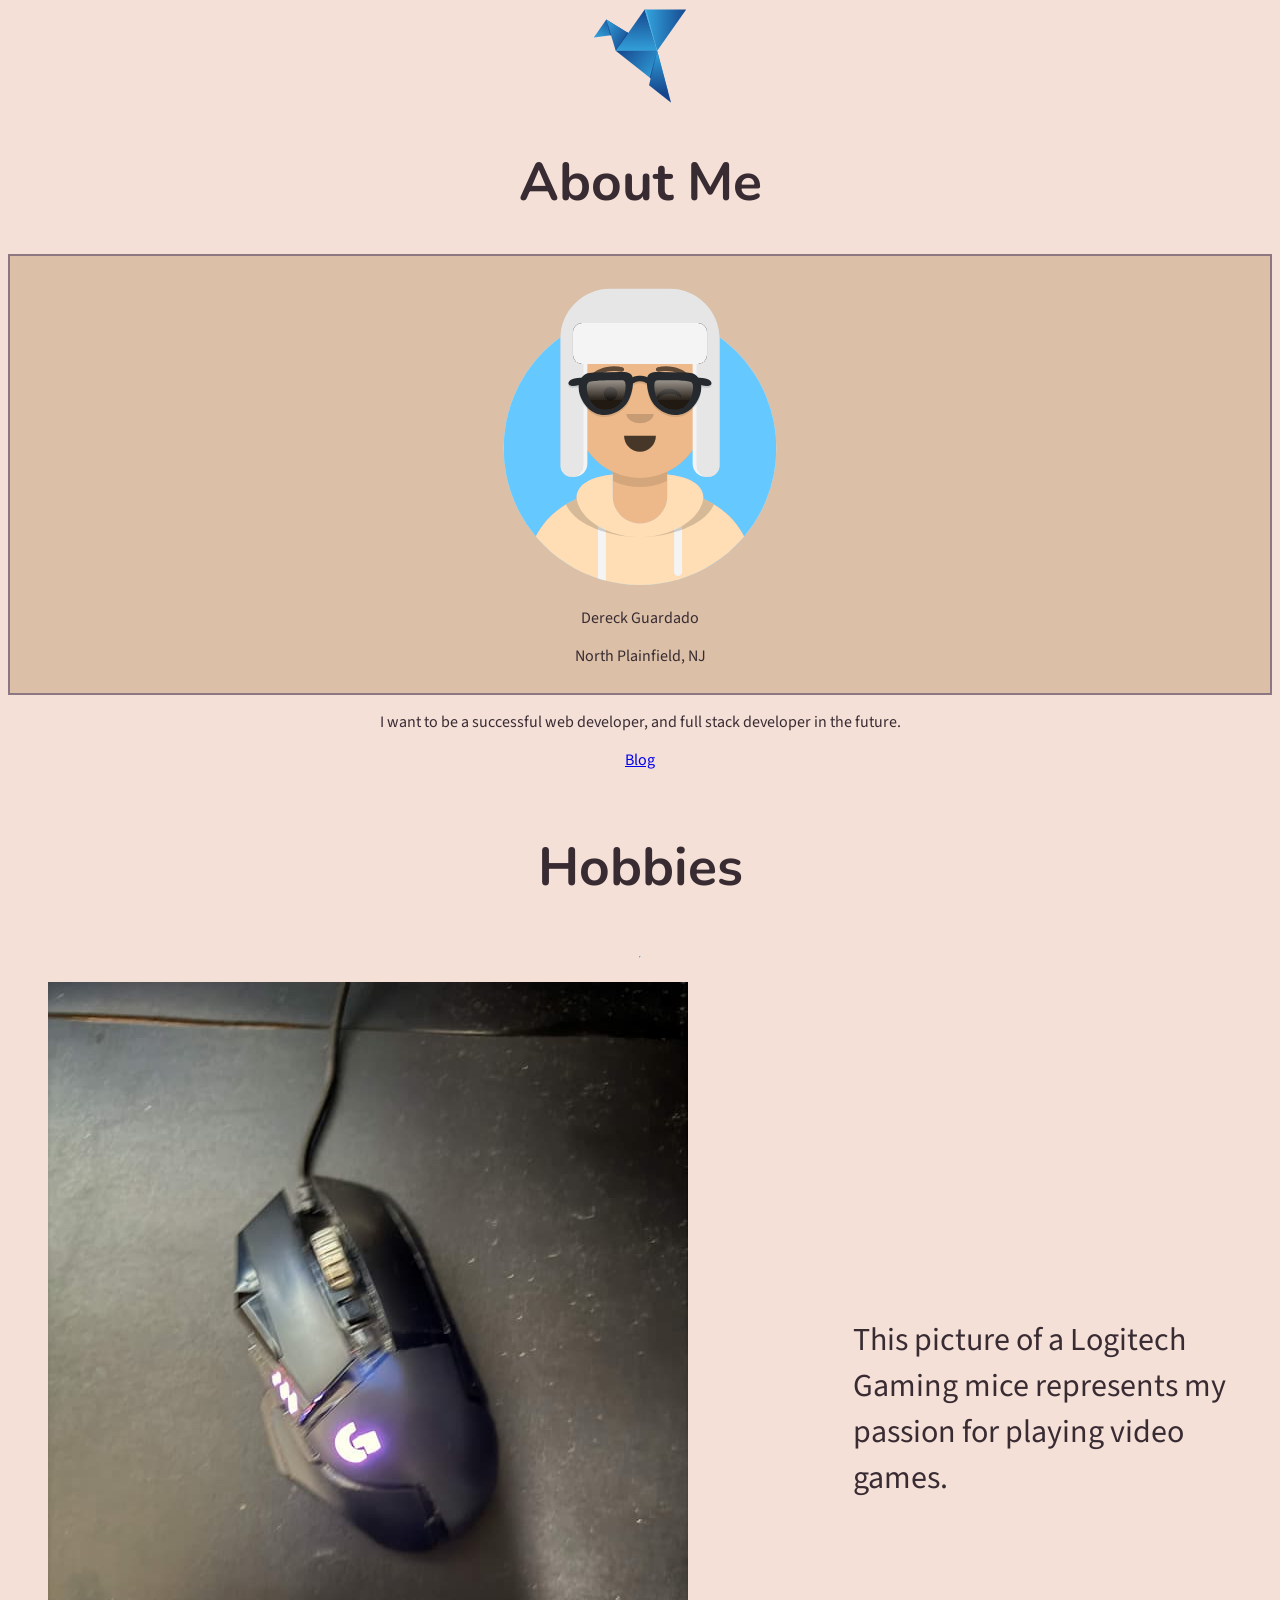
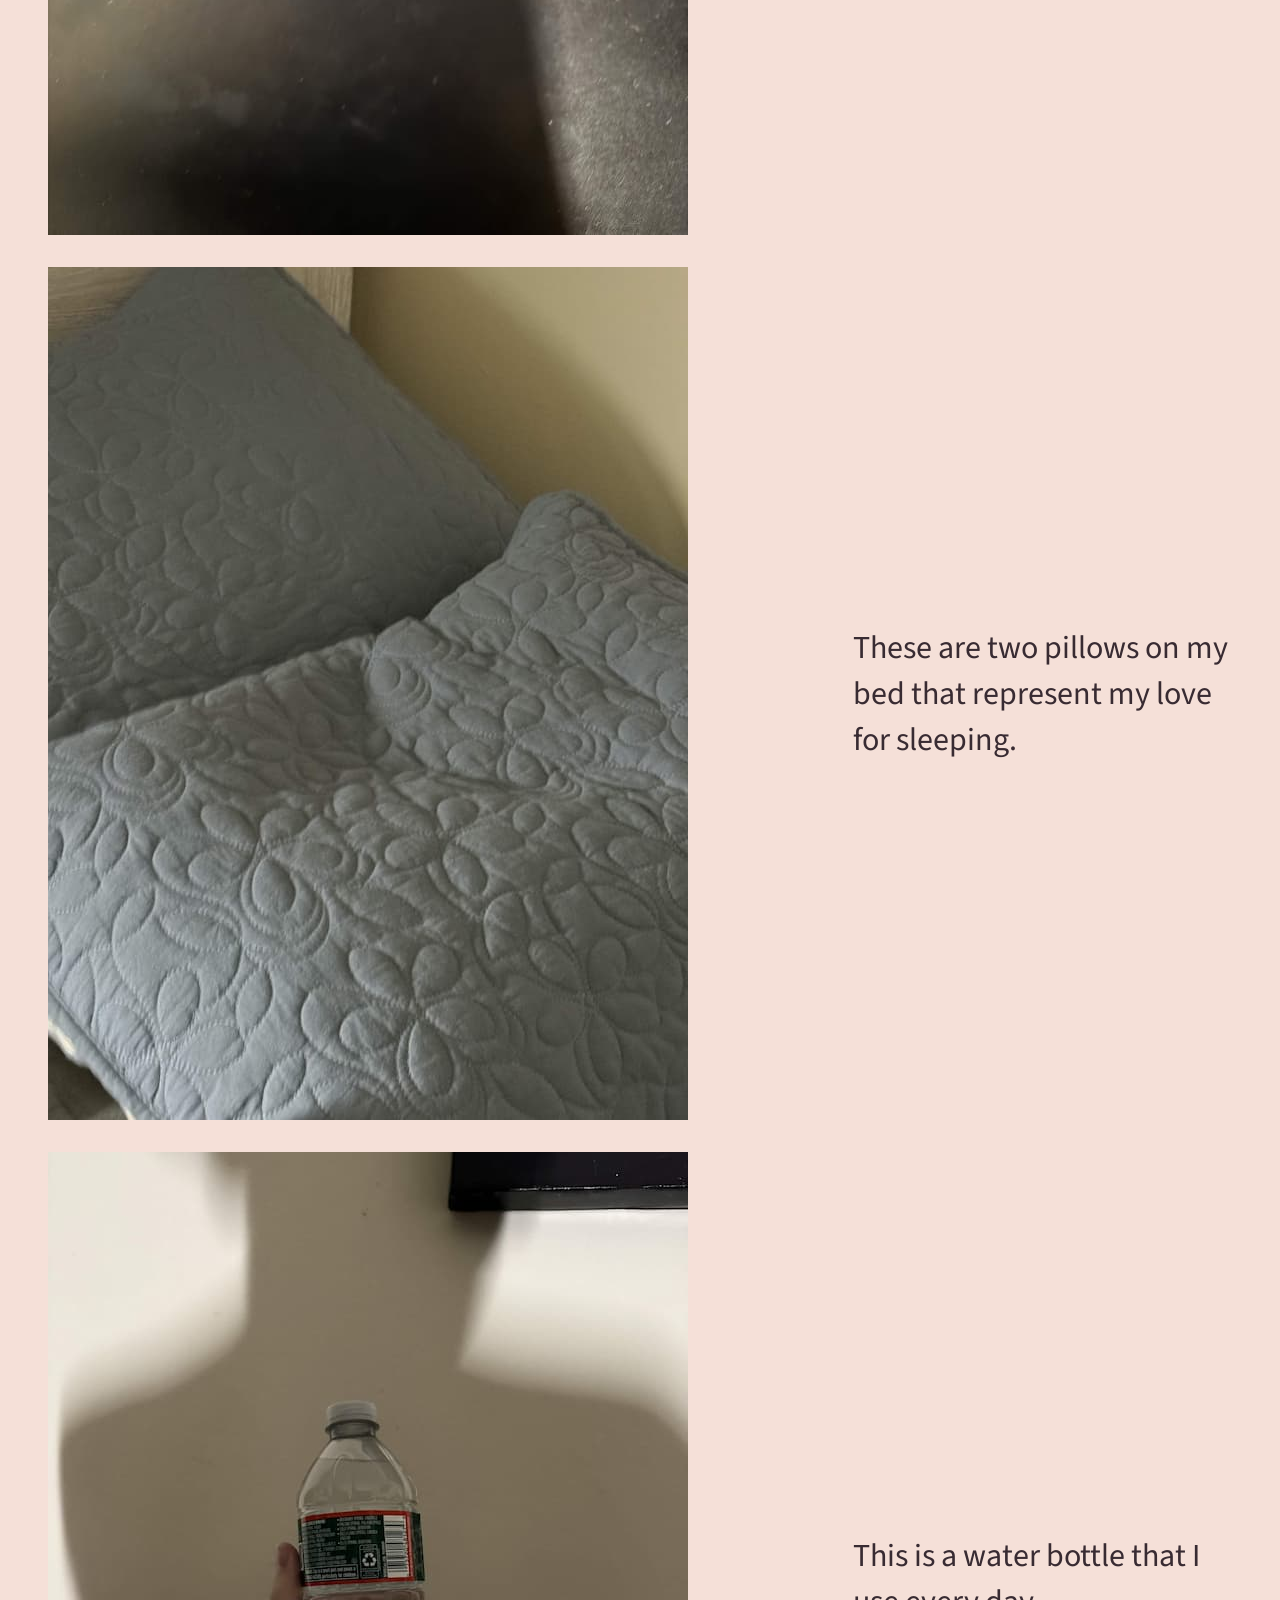
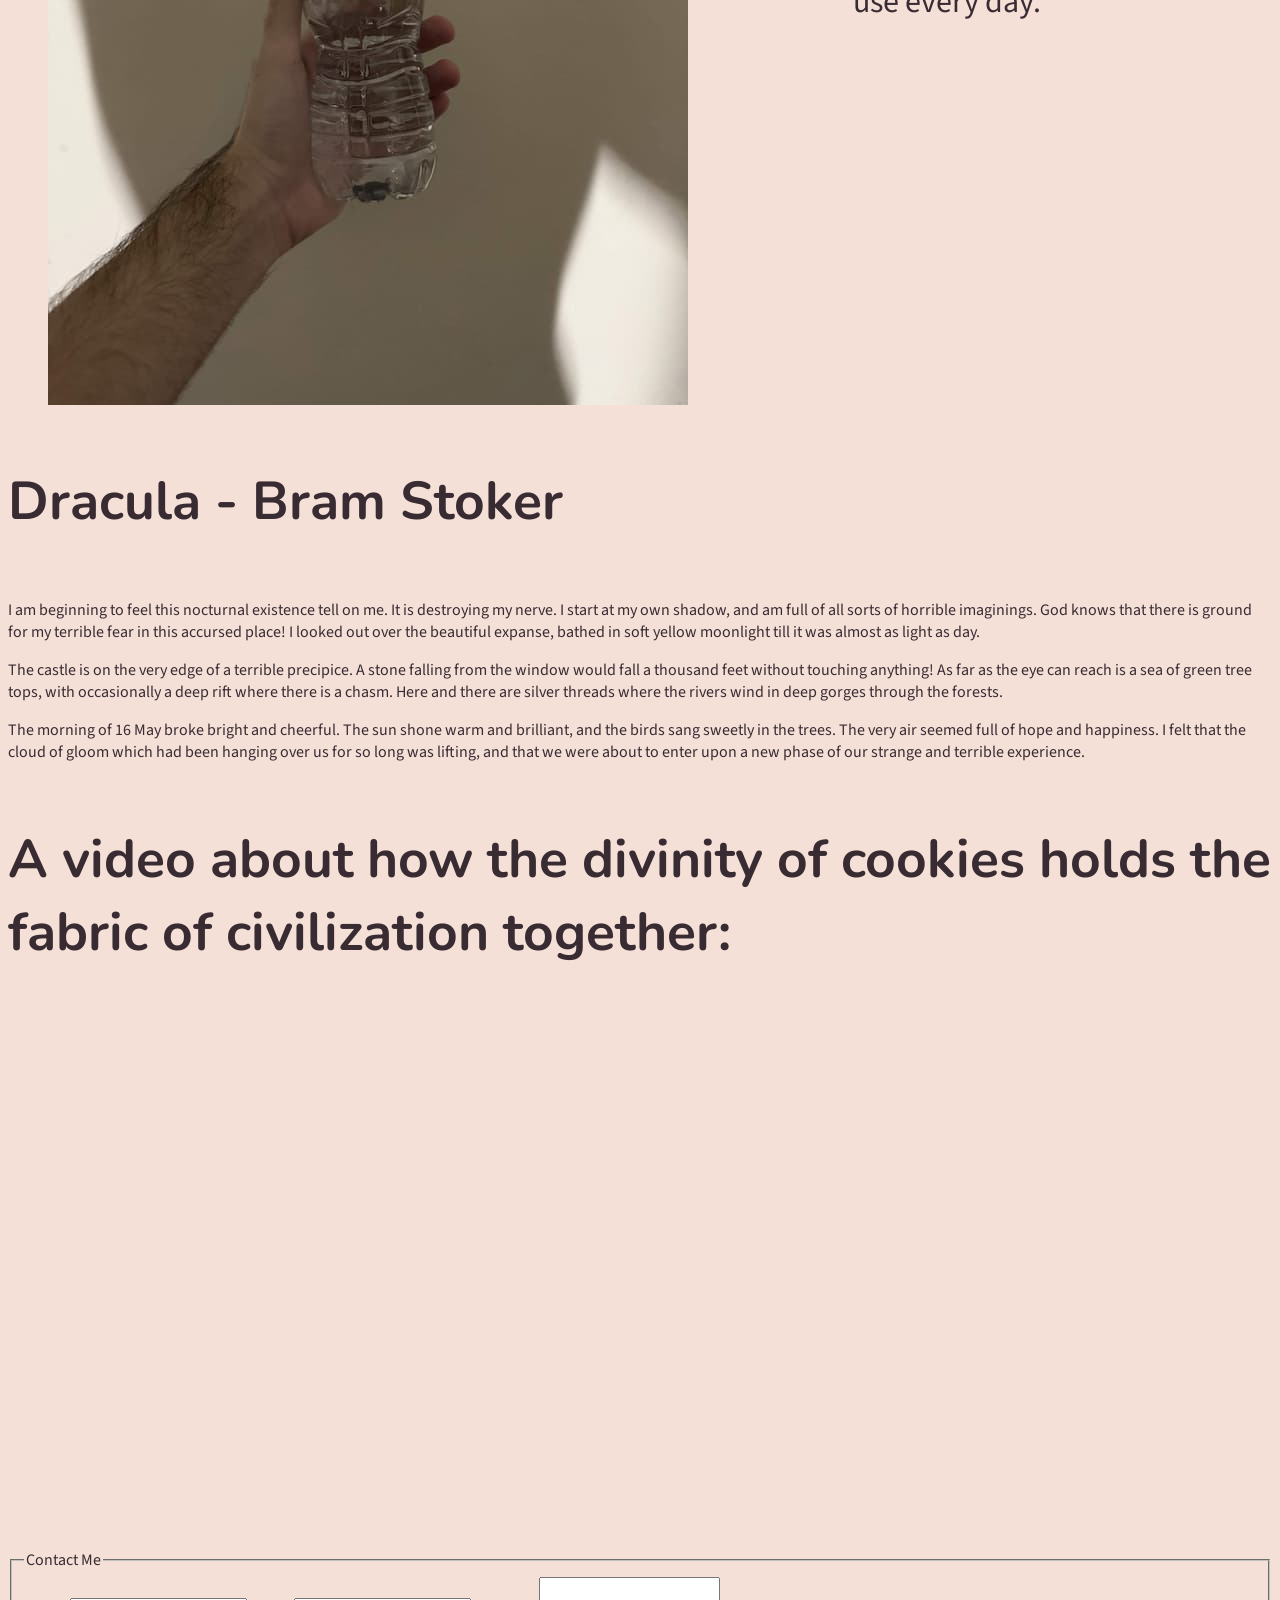
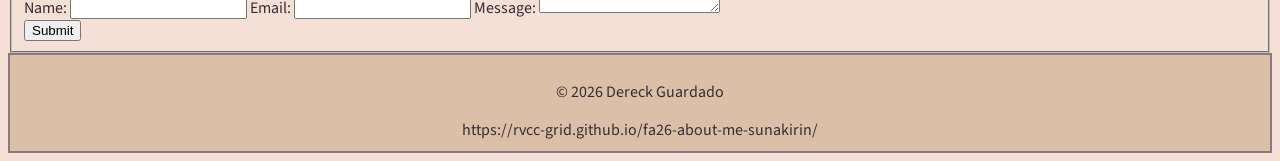
==== commit f2f047ed: "fixing form" ====
--- a/index.html
+++ b/index.html
@@ -80,7 +80,7 @@
       </section>
     </main>
     <footer>
-      <p>&copy; 2026 Dereck Guardado</p>
+      <p>&copy; 2026 Dereck Guardado</p>https://rvcc-grid.github.io/fa26-about-me-sunakirin/
     </footer>
     <script src="https://web3forms.com/client/script.js" async defer></script>
   </body>
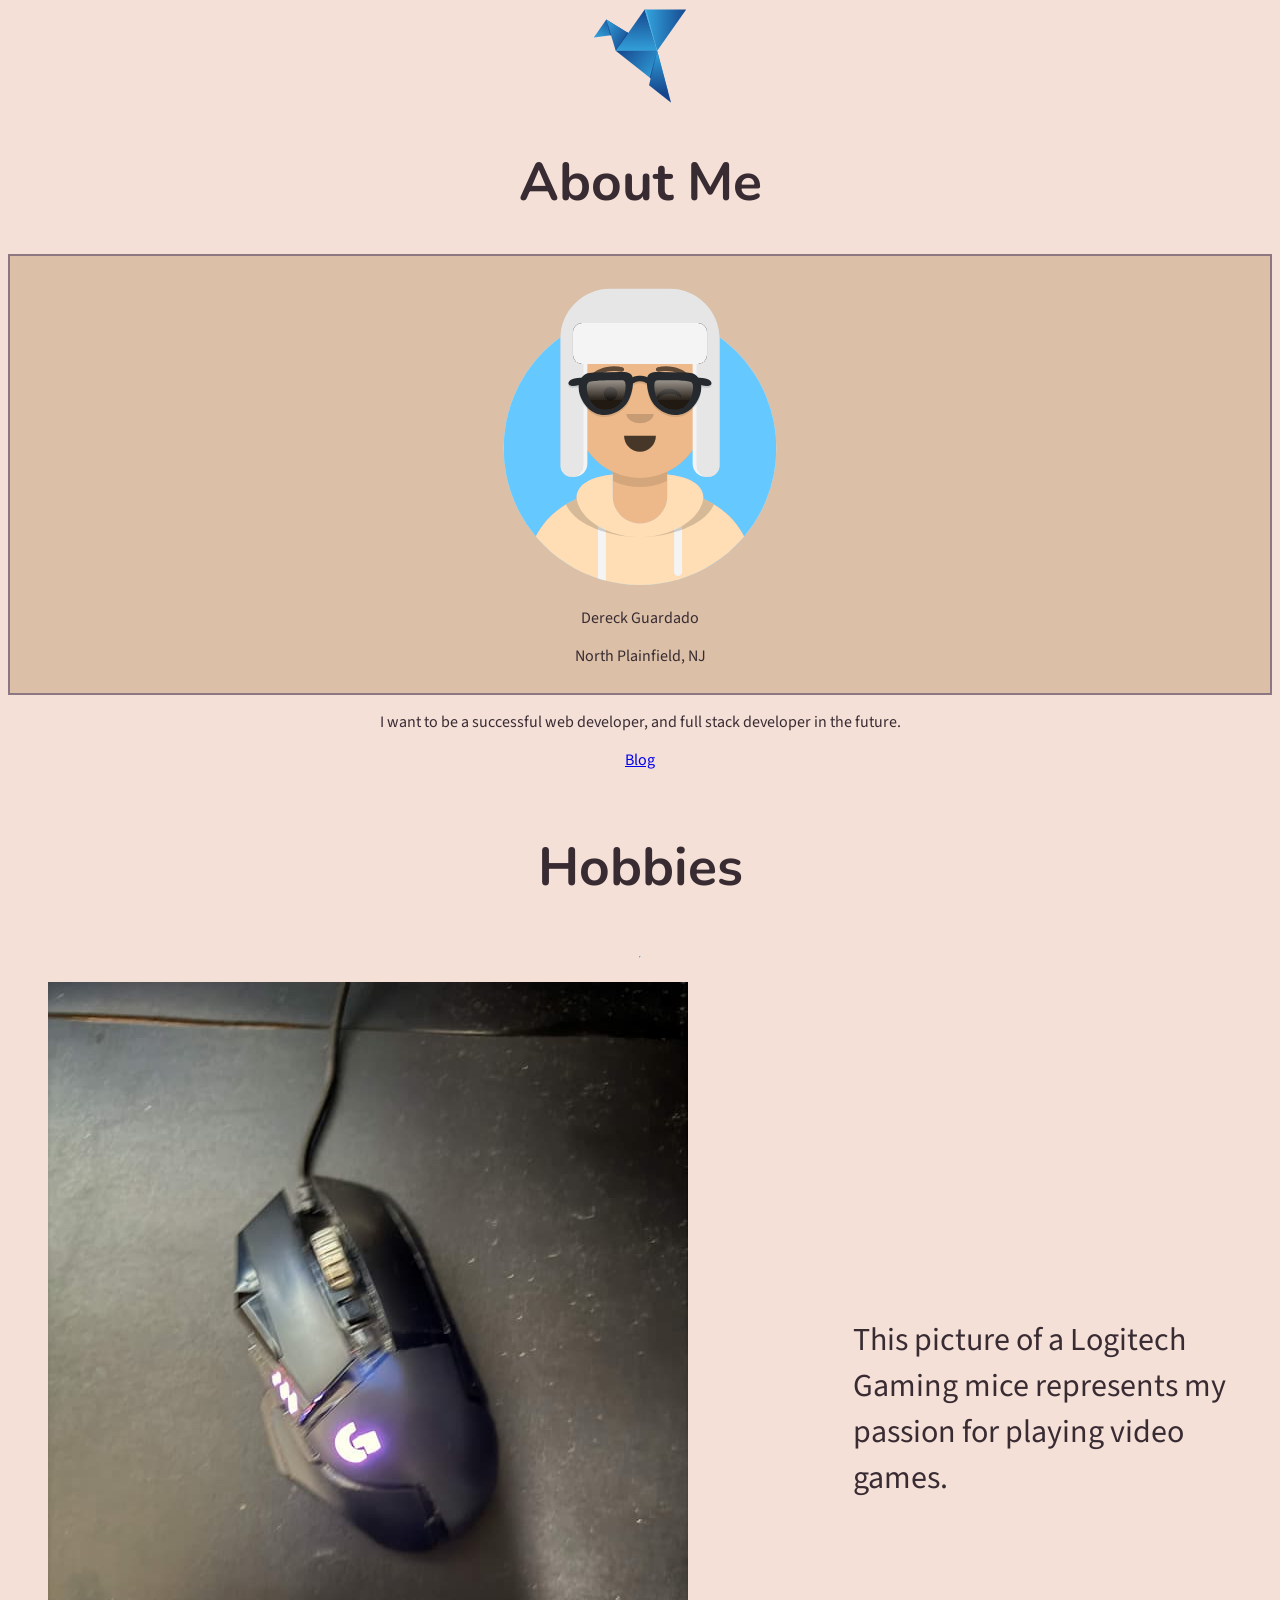
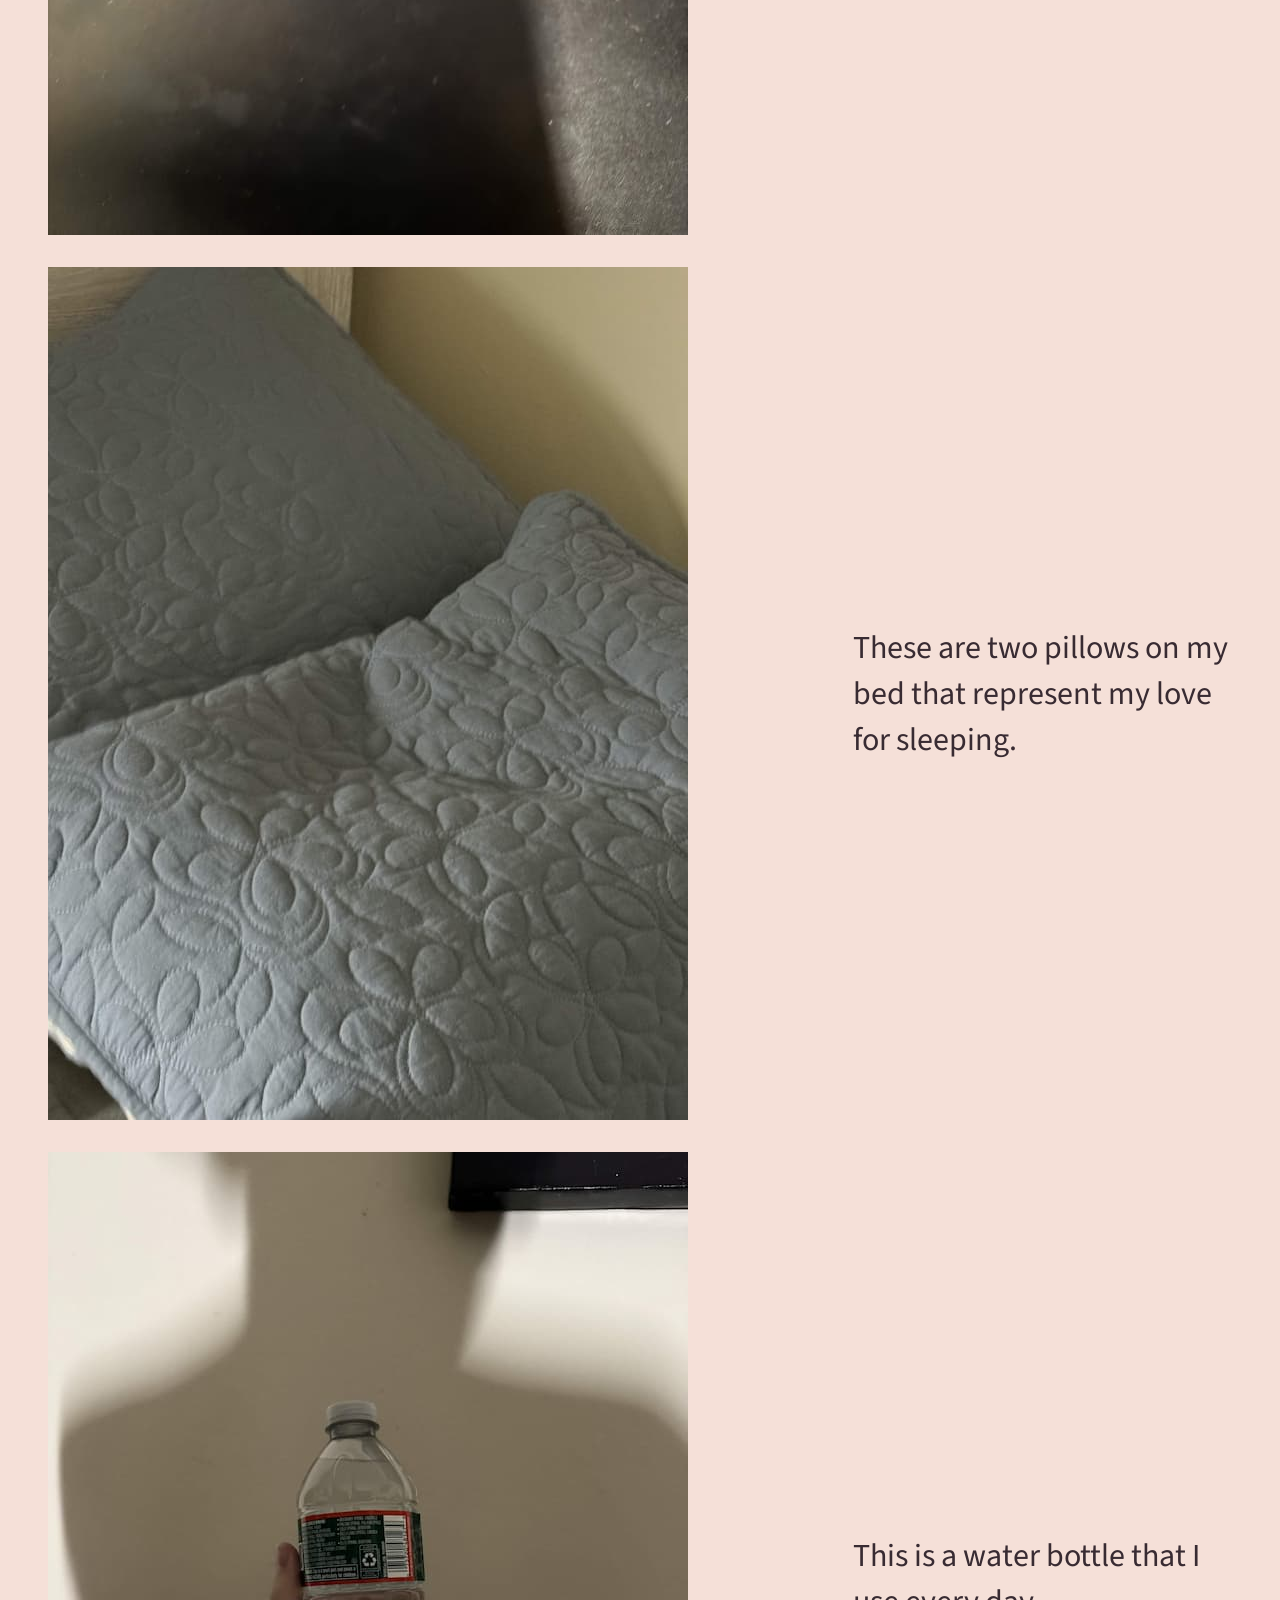
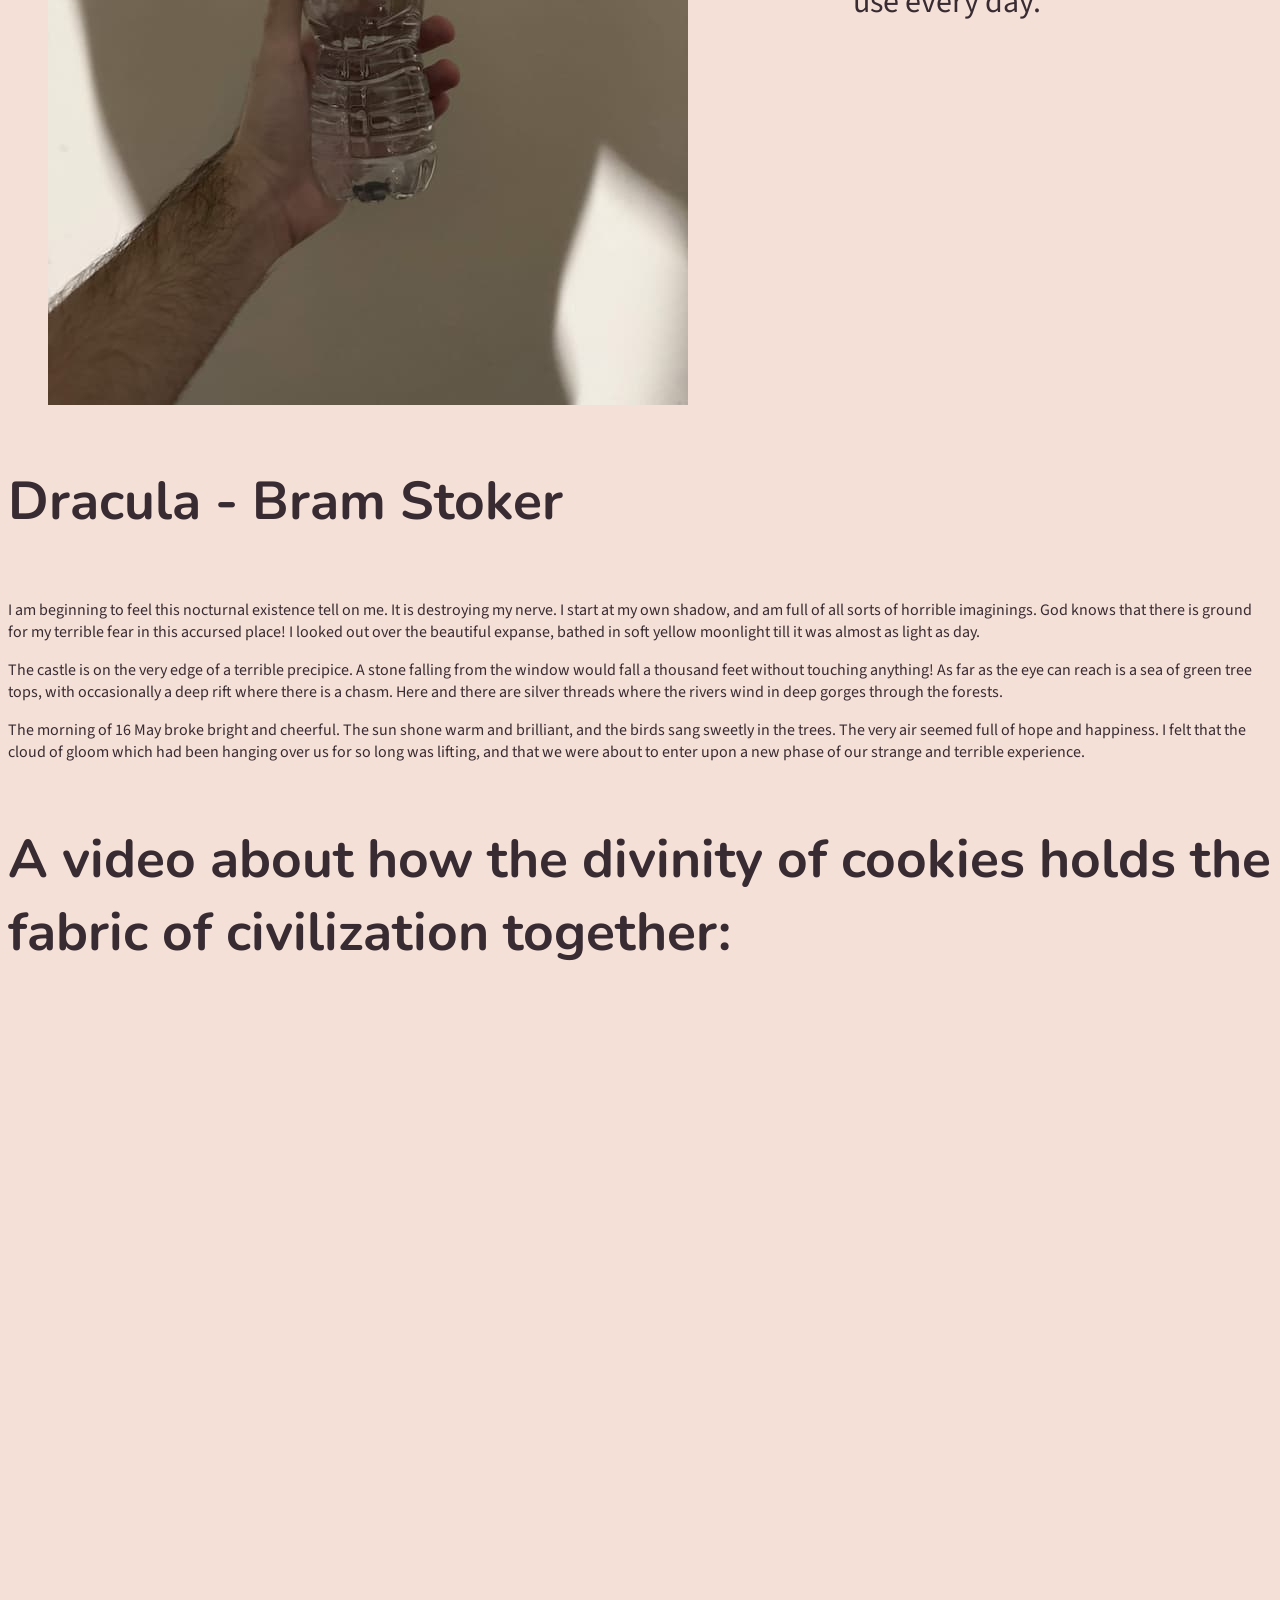
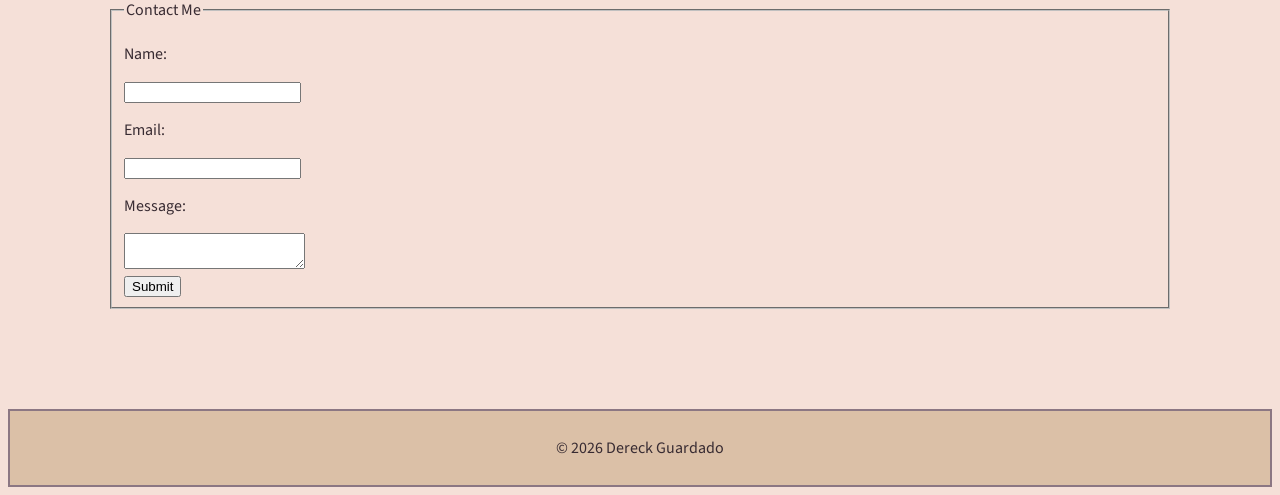
==== commit d707dd08: "images and things" ====
--- a/index.html
+++ b/index.html
@@ -60,18 +60,24 @@
         <h2>A video about how the divinity of cookies holds the fabric of civilization together:</h2>
         <iframe id="myVideo" height="480" src="https://www.youtube.com/embed/bXhiKHjSNX0?si=Hxsd1xr41iRnlLEj" title="YouTube video player" frameborder="0" allow="accelerometer; autoplay; clipboard-write; encrypted-media; gyroscope; picture-in-picture; web-share" referrerpolicy="strict-origin-when-cross-origin" allowfullscreen></iframe>
       </section>
-      <section id="contact">
+      <section id="contact" style="margin: 100px;">
         <form action="https://api.web3forms.com/submit" method="POST">
           <input type="hidden" name="access_key" value="c70d1f5f-e988-41cb-ae3d-c59cc93df55a" />
           <input type="hidden" name="subject" value="New message from my About Me page" />
           <input type="hidden" name="redirect" value="https://rvcc-grid.github.io/fa26-about-me-sunakirin/thanks.html" />
           <fieldset>
             <legend>Contact Me</legend>
-            <label for="name">Name:</label>
+            <label for="name">
+              <p>Name:</p>
+            </label>
             <input type="text" id="name" name="name" required />
-            <label for="email">Email:</label>
+            <label for="email">
+              <p>Email:</p>
+            </label>
             <input type="email" id="email" name="email" required />
-            <label for="message">Message:</label>
+            <label for="message">
+              <p>Message:</p>
+            </label>
             <textarea id="message" name="message" required></textarea>
             <div data-class="h-captcha" data-captcha="true"></div>
             <button type="submit">Submit</button>
@@ -80,7 +86,7 @@
       </section>
     </main>
     <footer>
-      <p>&copy; 2026 Dereck Guardado</p>https://rvcc-grid.github.io/fa26-about-me-sunakirin/
+      <p>&copy; 2026 Dereck Guardado</p>
     </footer>
     <script src="https://web3forms.com/client/script.js" async defer></script>
   </body>
